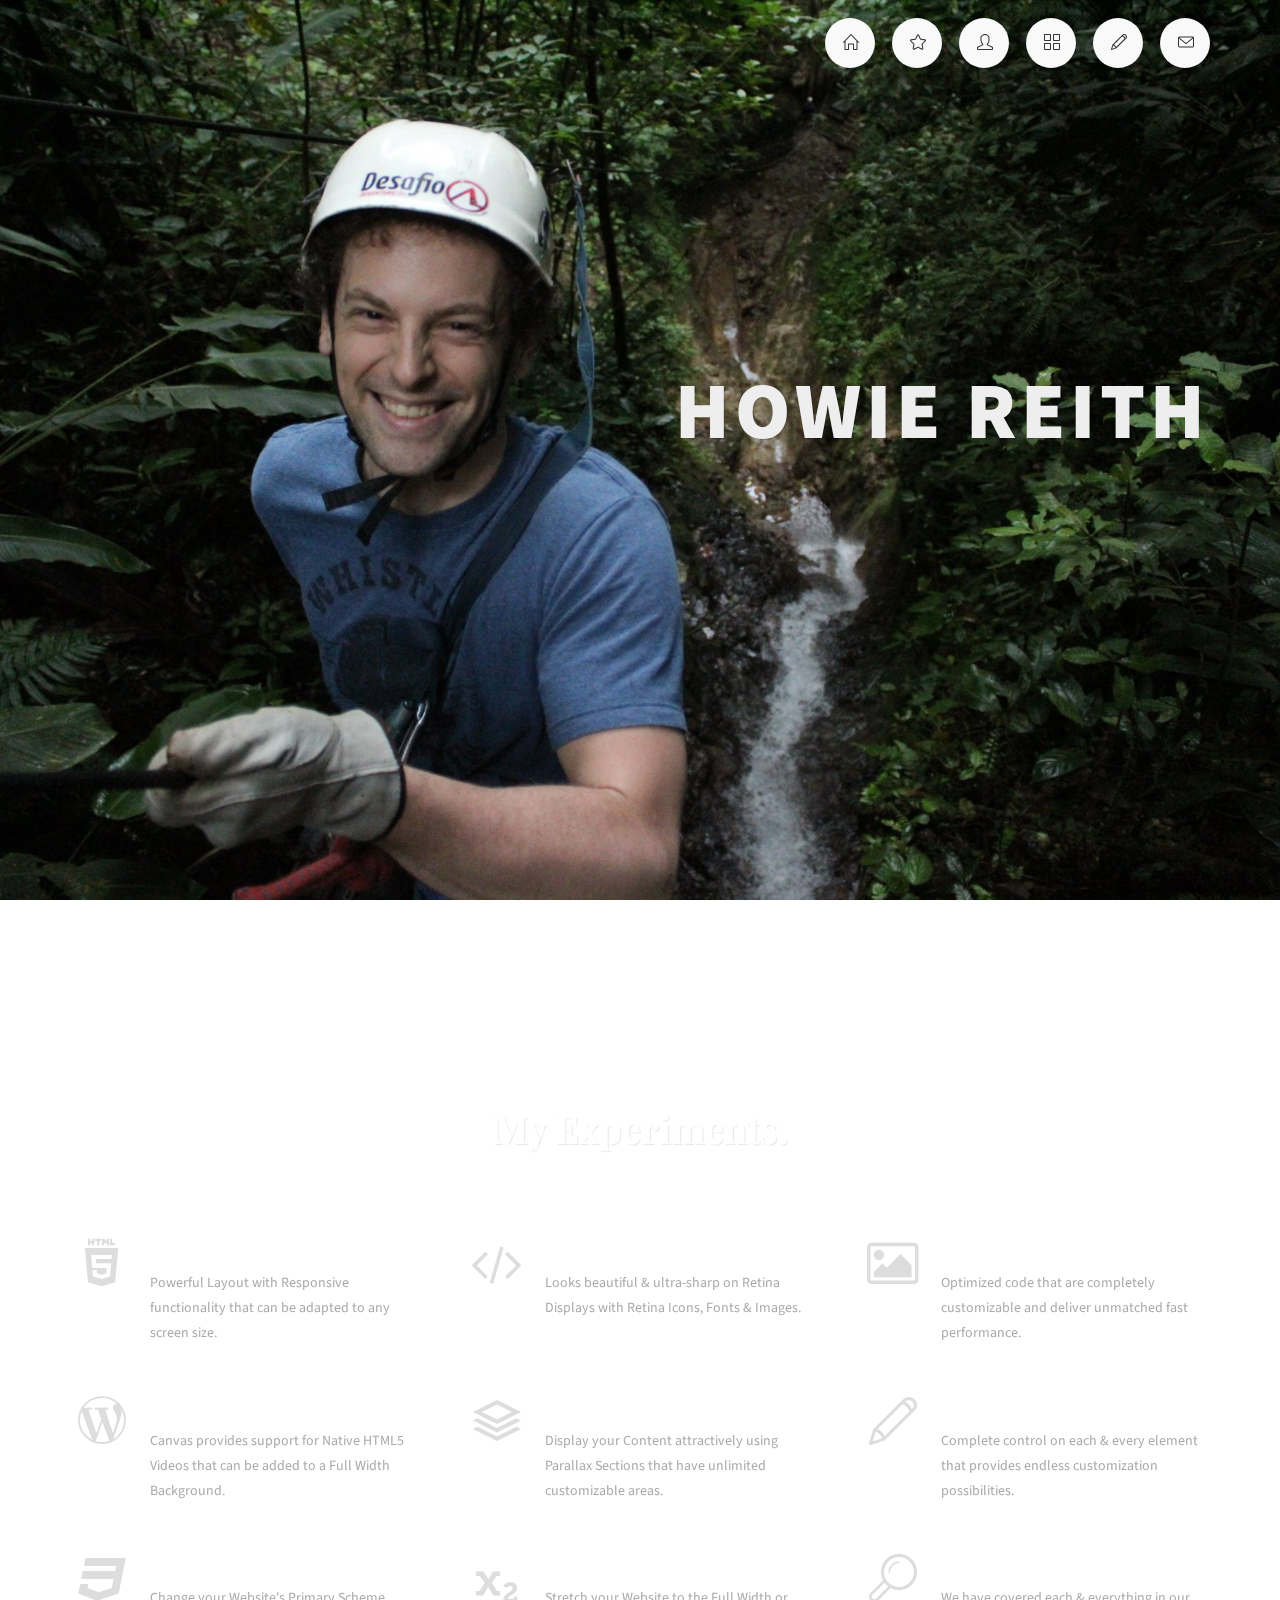
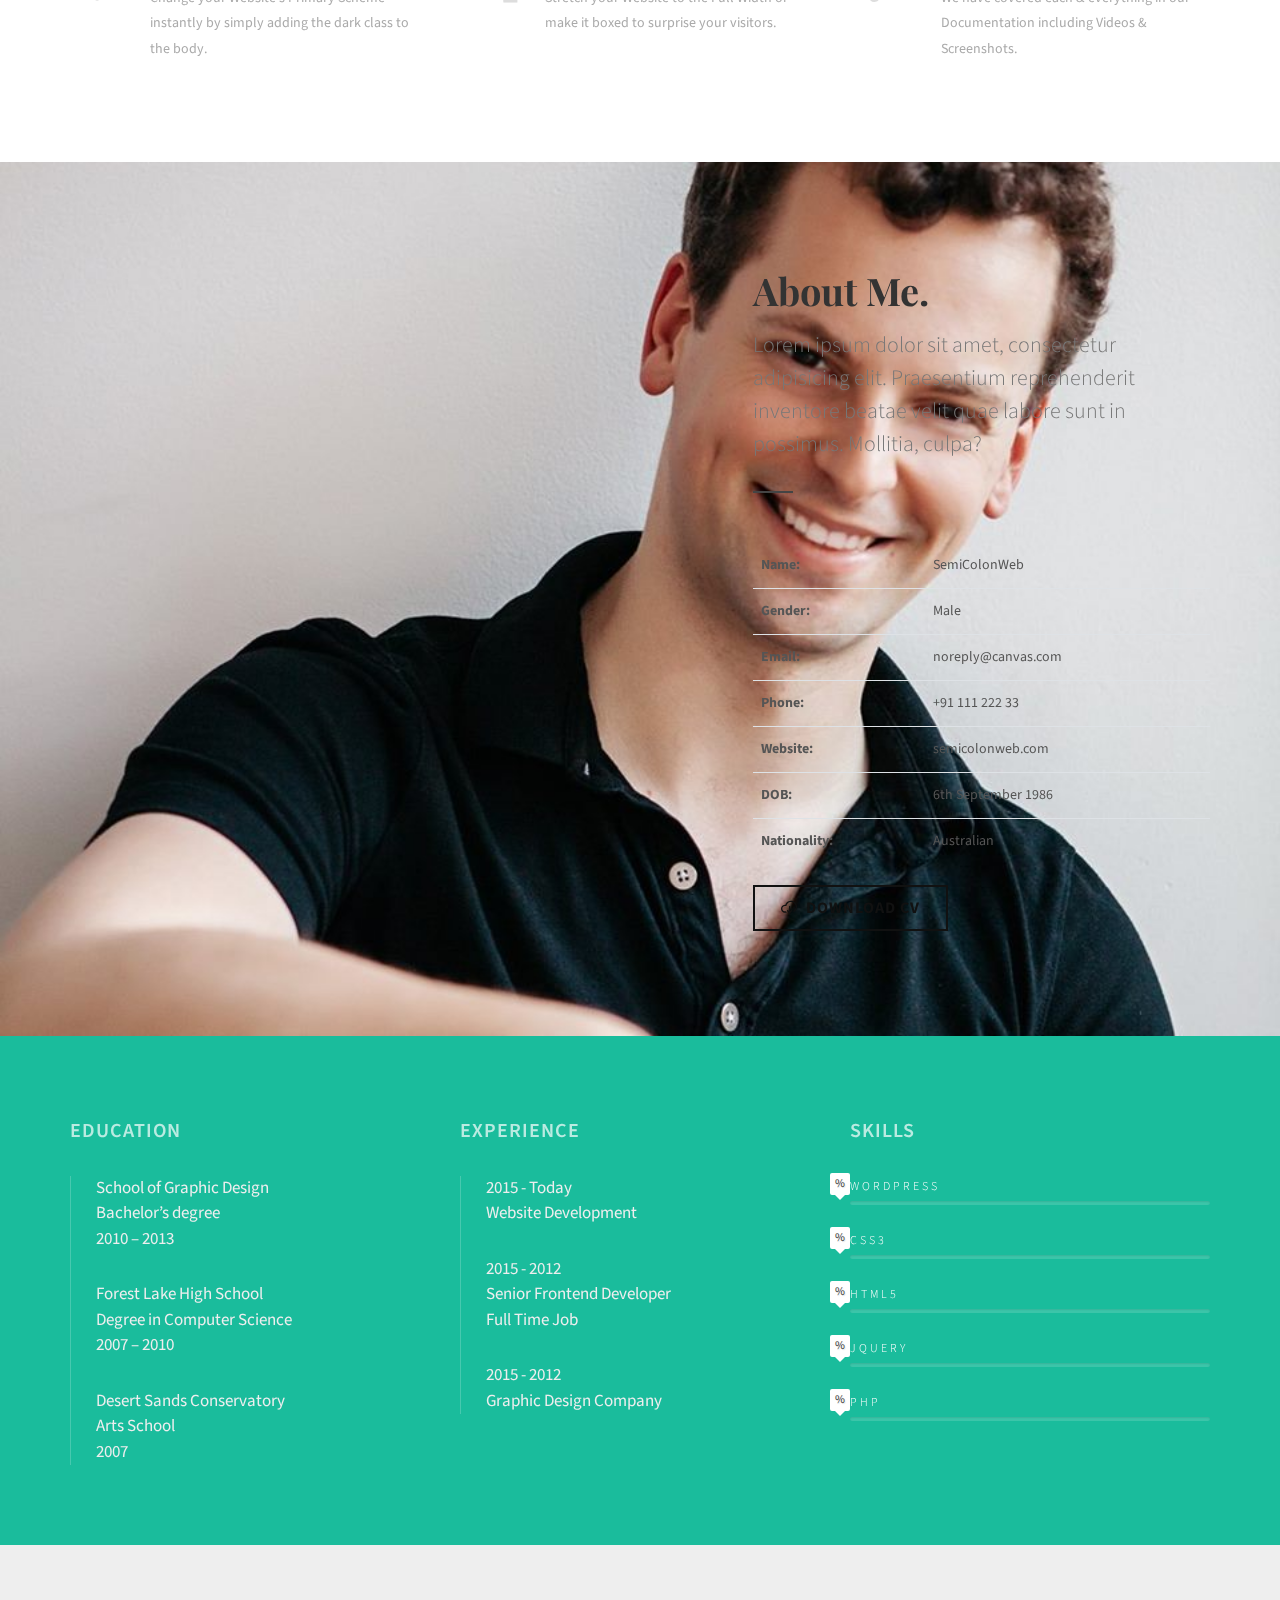
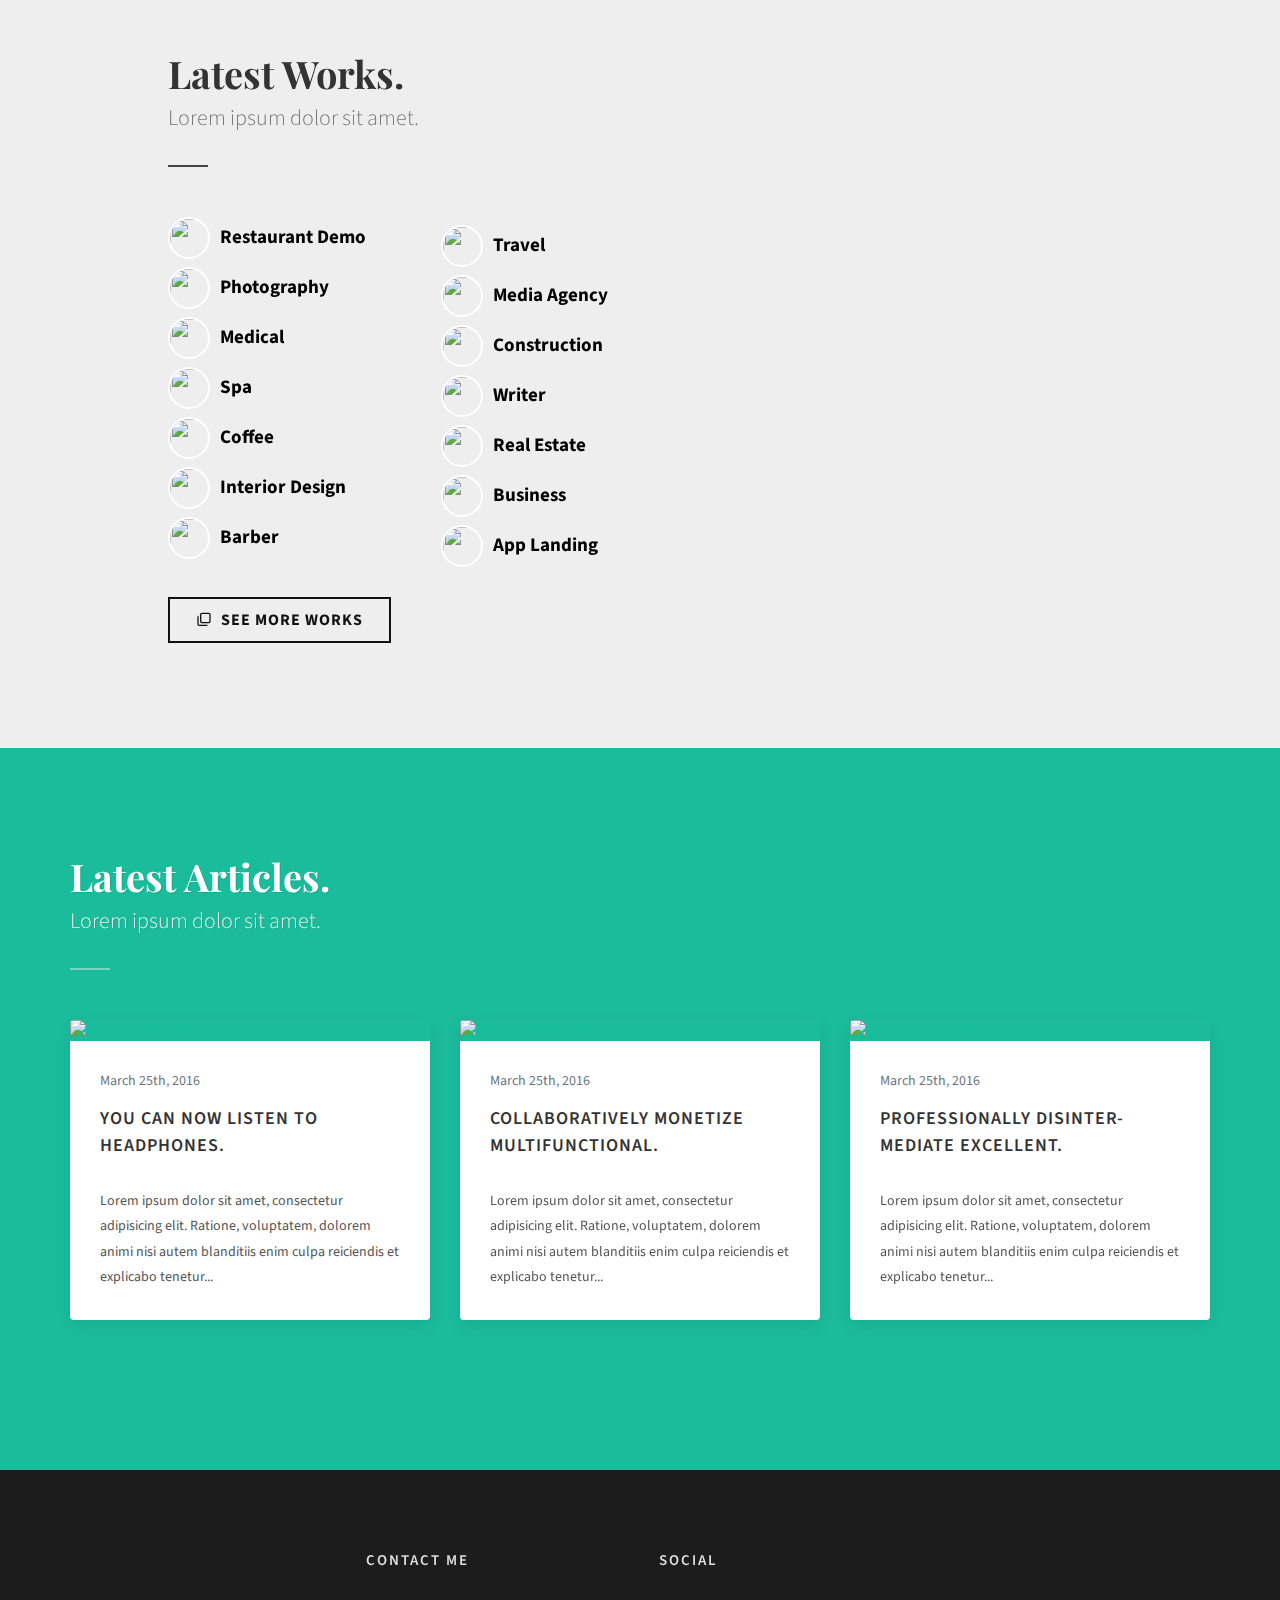
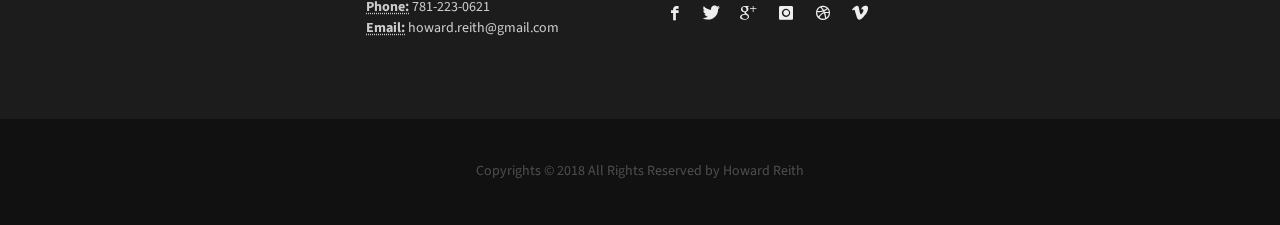
==== index.html @ bbbb5b11 "Add template and some content" ====
<!DOCTYPE html>
<html dir="ltr" lang="en-US">
<head>

	<meta http-equiv="content-type" content="text/html; charset=utf-8" />
	<meta name="author" content="SemiColonWeb" />

	<!-- Stylesheets
	============================================= -->
	<link href="http://fonts.googleapis.com/css?family=Source+Sans+Pro:300,400,400italic,600,700,900|Playfair+Display:400,700" rel="stylesheet" type="text/css" />
	<link rel="stylesheet" href="css/bootstrap.css" type="text/css" />
	<link rel="stylesheet" href="style.css" type="text/css" />
	<link rel="stylesheet" href="css/dark.css" type="text/css" />

	<!-- Resume Specific Stylesheet -->
	<link rel="stylesheet" href="resume/resume.css" type="text/css" />
	<link rel="stylesheet" href="resume/css/fonts.css" type="text/css" />
	<!-- / -->

	<link rel="stylesheet" href="css/font-icons.css" type="text/css" />
	<link rel="stylesheet" href="css/animate.css" type="text/css" />
	<link rel="stylesheet" href="css/magnific-popup.css" type="text/css" />

	<link rel="stylesheet" href="css/responsive.css" type="text/css" />
	<meta name="viewport" content="width=device-width, initial-scale=1" />

	<link rel="stylesheet" href="css/colors.php?color=7B6ED6" type="text/css" />

	<!-- Document Title
	============================================= -->
	<title>Howie Reith - Web Developer</title>

</head>

<body class="stretched sticky-responsive-menu">

	<!-- Document Wrapper
	============================================= -->
	<div id="wrapper" class="clearfix">

		<!-- Header
		============================================= -->
		<header id="header" class="transparent-header sticky-transparent static-sticky">

			<div id="header-wrap">

				<div class="container clearfix">

					<div id="primary-menu-trigger"><i class="icon-reorder"></i></div>

					<!-- Logo
					============================================= -->
					<div id="logo">
					</div><!-- #logo end -->

					<!-- Primary Navigation
					============================================= -->
					<nav id="primary-menu">

						<ul class="one-page-menu" data-easing="easeInOutExpo" data-speed="1250" data-offset="0">
							<li class="current"><a href="#" data-href="#wrapper"><i class="icon-line2-home"></i><div>Intro</div></a></li>
							<li><a href="#" data-href="#section-skills"><i class="icon-line2-star"></i><div>Skills</div></a></li>
							<li><a href="#" data-href="#section-about"><i class="icon-line2-user"></i><div>About</div></a></li>
							<li><a href="#" data-href="#section-works"><i class="icon-line2-grid"></i><div>Portfolio</div></a></li>
							<li><a href="#" data-href="#section-articles"><i class="icon-line2-pencil"></i><div>Articles</div></a></li>
							<li><a href="#" data-href="#footer"><i class="icon-line2-envelope"></i><div>Contact</div></a></li>
						</ul>

					</nav><!-- #primary-menu end -->

				</div>

			</div>

		</header><!-- #header end -->

		<section id="slider" class="slider-element full-screen force-full-screen clearfix">
			<div class="full-screen force-full-screen" style="position: fixed; width: 100%; background: #FFF url('images/howie-reith.jpg') no-repeat top center; background-size: cover; background-attachment: fixed;">

				<div class="container clearfix">
					<div class="slider-caption dark slider-caption-right">
						<h2 class="font-primary ls5" data-animate="fadeIn">Howie Reith</h2>
						<p class="text-white t300 ls1 d-none d-sm-block" data-animate="fadeIn" data-delay="400">Full Stack Web Developer<br>Boston, MA</p>
						<a class="font-primary noborder ls1 topmargin-sm inline-block more-link text-white dark d-none d-sm-inline-block" data-animate="fadeIn" data-delay="800" data-scrollto="#section-works" data-offset="0" href="#"><u>My Works</u> &rarr;</a>
					</div>
				</div>

			</div>
			<div class="full-screen force-full-screen blurred-img" style="position: fixed; width: 100%; top: 0; left: 0; background: #FFF url('images/howie-reith.jpg') no-repeat top center; background-size: cover; background-attachment: fixed;"></div>
		</section>

		<!-- Content
		============================================= -->
		<section id="content" class="nobg">

			<div class="content-wrap nobottompadding nobg">

				<div id="section-skills" class="section nomargin page-section dark nobg clearfix" style="padding-bottom: 50px">
					<div class="container clearfix">
						<div class="heading-block">
							<h2 class="font-secondary center">My Experiments.</h2>
						</div>

						<div class="col_one_third">
							<div class="feature-box fbox-plain">
								<div class="fbox-icon">
									<a href="#"><i class="icon-html5" style="color: #DDD"></i></a>
								</div>
								<h3 class="t400 ls2" style="color: #FFF">HTML5</h3>
								<p style="color:#AAA;">Powerful Layout with Responsive functionality that can be adapted to any screen size.</p>
							</div>
						</div>

						<div class="col_one_third">
							<div class="feature-box fbox-plain">
								<div class="fbox-icon">
									<a href="#"><i class="icon-code" style="color: #DDD"></i></a>
								</div>
								<h3 class="t400 ls2" style="color: #FFF">Javascripts</h3>
								<p style="color:#AAA;">Looks beautiful &amp; ultra-sharp on Retina Displays with Retina Icons, Fonts &amp; Images.</p>
							</div>
						</div>

						<div class="col_one_third col_last">
							<div class="feature-box fbox-plain">
								<div class="fbox-icon">
									<a href="#"><i class="icon-picture" style="color: #DDD"></i></a>
								</div>
								<h3 class="t400 ls2" style="color: #FFF">Photoshop</h3>
								<p style="color:#AAA;">Optimized code that are completely customizable and deliver unmatched fast performance.</p>
							</div>
						</div>

						<div class="clear"></div>

						<div class="col_one_third">
							<div class="feature-box fbox-plain">
								<div class="fbox-icon">
									<a href="#"><i class="icon-wordpress" style="color: #DDD"></i></a>
								</div>
								<h3 class="t400 ls2" style="color: #FFF">Wordpress</h3>
								<p style="color:#AAA;">Canvas provides support for Native HTML5 Videos that can be added to a Full Width Background.</p>
							</div>
						</div>

						<div class="col_one_third">
							<div class="feature-box fbox-plain">
								<div class="fbox-icon">
									<a href="#"><i class="icon-line-layers" style="color: #DDD"></i></a>
								</div>
								<h3 class="t400 ls2" style="color: #FFF">Joomla</h3>
								<p style="color:#AAA;">Display your Content attractively using Parallax Sections that have unlimited customizable areas.</p>
							</div>
						</div>

						<div class="col_one_third col_last">
							<div class="feature-box fbox-plain">
								<div class="fbox-icon">
									<a href="#"><i class="icon-line2-pencil" style="color: #DDD"></i></a>
								</div>
								<h3 class="t400 ls2" style="color: #FFF">Illustrator</h3>
								<p style="color:#AAA;">Complete control on each &amp; every element that provides endless customization possibilities.</p>
							</div>
						</div>

						<div class="clear"></div>

						<div class="col_one_third">
							<div class="feature-box fbox-plain">
								<div class="fbox-icon">
									<a href="#"><i class="icon-css3" style="color: #DDD"></i></a>
								</div>
								<h3 class="t400 ls2" style="color: #FFF">CSS3</h3>
								<p style="color:#AAA;">Change your Website's Primary Scheme instantly by simply adding the dark class to the body.</p>
							</div>
						</div>

						<div class="col_one_third">
							<div class="feature-box fbox-plain">
								<div class="fbox-icon">
									<a href="#"><i class="icon-subscript" style="color: #DDD"></i></a>
								</div>
								<h3 class="t400 ls2" style="color: #FFF">PHP</h3>
								<p style="color:#AAA;">Stretch your Website to the Full Width or make it boxed to surprise your visitors.</p>
							</div>
						</div>

						<div class="col_one_third col_last">
							<div class="feature-box fbox-plain">
								<div class="fbox-icon">
									<a href="#"><i class="icon-search2" style="color: #DDD"></i></a>
								</div>
								<h3 class="t400 ls2" style="color: #FFF">Seo</h3>
								<p style="color:#AAA;">We have covered each &amp; everything in our Documentation including Videos &amp; Screenshots.</p>
							</div>
						</div>

					</div>
				</div>

				<div id="section-about" class="section page-section nomargin clearfix" style="background: #EEE url('images/howie-reith-2.jpg') no-repeat center center; background-size: cover; padding: 100px 0">
					<div class="container clearfix">
						<div class="row clearfix">
							<div class="col-md-5 offset-md-7 clearfix">
								<div class="heading-block">
									<h2 class="font-secondary"">About Me.</h2>
									<span>Lorem ipsum dolor sit amet, consectetur adipisicing elit. Praesentium reprehenderit inventore beatae velit quae labore sunt in possimus. Mollitia, culpa?</span>
								</div>
								<table class="table">
									<tbody>
										<tr>
											<td class="notopborder"><strong>Name:</strong></td>
											<td class="notopborder">SemiColonWeb</td>
										</tr>
										<tr>
											<td><strong>Gender:</strong></td>
											<td>Male</td>
										</tr>
										<tr>
											<td><strong>Email:</strong></td>
											<td>noreply@canvas.com</td>
										</tr>
										<tr>
											<td><strong>Phone:</strong></td>
											<td>+91 111 222 33</td>
										</tr>
										<tr>
											<td><strong>Website:</strong></td>
											<td>semicolonweb.com</td>
										</tr>
										<tr>
											<td><strong>DOB:</strong></td>
											<td>6th September 1986</td>
										</tr>
										<tr>
											<td><strong>Nationality:</strong></td>
											<td>Australian</td>
										</tr>
									</tbody>
								</table>
								<a href="#" class="button button-large button-border button-black button-dark noleftmargin"><i class="icon-line-cloud-download"></i> Download CV</a>
							</div>
						</div>
					</div>
					<div class="video-wrap">
						<div class="video-overlay d-sm-block d-md-none" style="background: rgba(255,255,255,0.9);"></div>
					</div>
				</div>

				<div class="section nomargin skill-area bgcolor dark clearfix" style="padding: 80px 0;">
					<div class="container clearfix">
						<div class="row clearfix">
							<div class="col-lg-4 col-md-6">
								<h4>Education</h4>
								<div class="skill-info">
									<span>
										School of Graphic Design<br>
										Bachelor’s degree<br>
										2010 – 2013
									</span>
									<span>
										Forest Lake High School<br>
										Degree in Computer Science<br>
										2007 – 2010
									</span>
									<span>
										Desert Sands Conservatory<br>
										Arts School<br>
										2007
									</span>
								</div>
							</div>

							<div class="w-100 bottommargin d-block d-md-none"></div>

							<div class="col-lg-4 col-md-6">
								<h4>Experience</h4>
								<div class="skill-info">
									<span>
										2015 - Today<br>
										Website Development
									</span>
									<span>
										2015 - 2012<br>
										Senior Frontend Developer<br>
										Full Time Job
									</span>
									<span>
										2015 - 2012<br>
										Graphic Design Company<br>
									</span>
								</div>
							</div>

							<div class="w-100 bottommargin d-block d-lg-none clear"></div>

							<div class="col-lg-4 col-12">
								<h4>Skills</h4>
								<ul class="skills">
									<li data-percent="80">
										<span>Wordpress</span>
										<div class="progress">
											<div class="progress-percent"><div class="counter counter-inherit counter-instant"><span data-from="0" data-to="80" data-refresh-interval="30" data-speed="1100"></span>%</div></div>
										</div>
									</li>
									<li data-percent="60">
										<span>CSS3</span>
										<div class="progress">
											<div class="progress-percent"><div class="counter counter-inherit counter-instant"><span data-from="0" data-to="60" data-refresh-interval="30" data-speed="1100"></span>%</div></div>
										</div>
									</li>
									<li data-percent="90">
										<span>HTML5</span>
										<div class="progress">
											<div class="progress-percent"><div class="counter counter-inherit counter-instant"><span data-from="0" data-to="90" data-refresh-interval="30" data-speed="1100"></span>%</div></div>
										</div>
									</li>
									<li data-percent="70">
										<span>jQuery</span>
										<div class="progress">
											<div class="progress-percent"><div class="counter counter-inherit counter-instant"><span data-from="0" data-to="70" data-refresh-interval="30" data-speed="1100"></span>%</div></div>
										</div>
									</li>
									<li data-percent="52">
										<span>Php</span>
										<div class="progress">
											<div class="progress-percent"><div class="counter counter-inherit counter-instant"><span data-from="0" data-to="52" data-refresh-interval="30" data-speed="1100"></span>%</div></div>
										</div>
									</li>
								</ul>
							</div>

						</div>
					</div>
				</div>

				<div id="section-works" class="section page-section nomargin clearfix" style="background: #EEE url('demos/resume/images/sections/2.jpg') no-repeat center right; background-size: cover; padding: 100px 0">
					<div class="container clearfix">
						<div class="row clearfix">
							<div class="col-lg-5 offset-lg-1">
								<div class="heading-block">
									<h2 class="font-secondary">Latest Works.</h2>
									<span class="notopmargin">Lorem ipsum dolor sit amet.</span>
								</div>
								<div class="row clearfix">
									<div class="col-md-6">
										<ul class="niche-demos-lists nobottommargin lists-1">
											<li class="notopmargin"><a href="demo-restaurant.html"><img src="images/intro/niche/restaurant.jpg" alt="">Restaurant Demo</a></li>
											<li><a href="demo-photography.html"><img src="images/intro/niche/photography.jpg" alt="">Photography</a></li>
											<li><a href="demo-medical.html"><img src="images/intro/niche/medical.jpg" alt="">Medical</a></li>
											<li><a href="demo-spa.html"><img src="images/intro/niche/spa.jpg" alt="">Spa</a></li>
											<li><a href="demo-coffee.html"><img src="images/intro/niche/coffee.jpg" alt="">Coffee</a></li>
											<li><a href="demo-interior-design.html"><img src="images/intro/niche/interior-design.jpg" alt="">Interior Design</a></li>
											<li><a href="demo-barber.html"><img src="images/intro/niche/barber.jpg" alt="">Barber</a></li>
										</ul>
									</div>
									<div class="col-md-6">
										<ul class="niche-demos-lists nobottommargin lists-2">
											<li><a href="demo-travel.html"><img src="images/intro/niche/travel.jpg" alt="">Travel</a></li>
											<li><a href="demo-media-agency.html"><img src="images/intro/niche/media-agency.jpg" alt="">Media Agency</a></li>
											<li><a href="demo-construction.html"><img src="images/intro/niche/construction.jpg" alt="">Construction</a></li>
											<li><a href="demo-writer.html"><img src="images/intro/niche/writer.jpg" alt="">Writer</a></li>
											<li><a href="demo-real-estate.html"><img src="images/intro/niche/real-estate/1.jpg" alt="">Real Estate</a></li>
											<li><a href="demo-business.html"><img src="images/intro/niche/business.jpg" alt="">Business</a></li>
											<li><a href="demo-app-landing.html"><img src="images/intro/niche/app-landing.jpg" alt="">App Landing</a></li>
										</ul>
									</div>
								</div>
								<a href="#" class="button button-large button-border button-black button-dark topmargin-sm noleftmargin"><i class="icon-line-stack-2"></i> See More Works</a>
							</div>
						</div>
					</div>
					<div class="video-wrap">
						<div class="video-overlay d-block d-xl-none" style="background: rgba(255,255,255,0.9);"></div>
					</div>
				</div>

				<div id="section-articles" class="section page-section nomargin bgcolor clearfix" style="padding: 100px 0">
					<div class="container clearfix">

						<div class="dark">
							<div class="heading-block">
								<h2 class="font-secondary">Latest Articles.</h2>
								<span class="notopmargin">Lorem ipsum dolor sit amet.</span>
							</div>
						</div>

						<div id="posts" class="post-grid grid-3 clearfix">

							<div class="entry nobottomborder nobottompadding clearfix">
								<div class="entry-box-shadow">
									<div class="entry-image nobottommargin">
										<a href="images/blog/full/17.jpg" data-lightbox="image"><img class="image_fade" src="demos/resume/images/blog/1.jpg" alt="Standard Post with Image"></a>
									</div>
									<div class="entry-meta-wrapper">
										<div class="entry-meta nomargin clearfix">
											<a href="#" class="text-muted">March 25th, 2016</a>
										</div>
										<div class="entry-title clearfix">
											<h2><a href="#" style="">You can now listen to headphones.</a></h2>
										</div>
										<div class="entry-content clearfix">
											<p class="nobottommargin">Lorem ipsum dolor sit amet, consectetur adipisicing elit. Ratione, voluptatem, dolorem animi nisi autem blanditiis enim culpa reiciendis et explicabo tenetur...</p>
										</div>
									</div>
								</div>
							</div>

							<div class="entry nobottomborder nobottompadding clearfix">
								<div class="entry-box-shadow">
									<div class="entry-image nobottommargin">
										<a href="images/blog/full/17.jpg" data-lightbox="image"><img class="image_fade" src="demos/resume/images/blog/2.jpg" alt="Standard Post with Image"></a>
									</div>
									<div class="entry-meta-wrapper">
										<div class="entry-meta nomargin clearfix">
											<a href="#" class="text-muted">March 25th, 2016</a>
										</div>
										<div class="entry-title clearfix">
											<h2><a href="#">Collaboratively monetize multifunctional.</a></h2>
										</div>
										<div class="entry-content clearfix">
											<p class="nobottommargin">Lorem ipsum dolor sit amet, consectetur adipisicing elit. Ratione, voluptatem, dolorem animi nisi autem blanditiis enim culpa reiciendis et explicabo tenetur...</p>
										</div>
									</div>
								</div>
							</div>

							<div class="entry nobottomborder nobottompadding clearfix">
								<div class="entry-box-shadow">
									<div class="entry-image nobottommargin">
										<a href="images/blog/full/17.jpg" data-lightbox="image"><img class="image_fade" src="demos/resume/images/blog/3.jpg" alt="Standard Post with Image"></a>
									</div>
									<div class="entry-meta-wrapper">
										<div class="entry-meta nomargin clearfix">
											<a href="#" class="text-muted">March 25th, 2016</a>
										</div>
										<div class="entry-title clearfix">
											<h2><a href="#">Professionally disinter-mediate excellent.</a></h2>
										</div>
										<div class="entry-content clearfix">
											<p class="nobottommargin">Lorem ipsum dolor sit amet, consectetur adipisicing elit. Ratione, voluptatem, dolorem animi nisi autem blanditiis enim culpa reiciendis et explicabo tenetur...</p>
										</div>
									</div>
								</div>
							</div>
						</div>
					</div>
				</div>

			</div>

		</section><!-- #content end -->

		<!-- Footer
		============================================= -->
		<footer id="footer" class="page-section dark noborder nopadding clearfix" style="background-color: #1C1C1C;">

			<div class="container clearfix">

				<!-- Footer Widgets
				============================================= -->
				<div class="footer-widgets-wrap clearfix" style="padding: 80px 0">
					<div class="col_three_fourth col_last">
						<div class="col_one_third">
							<div class="widget widget_links clearfix">
								<h4>Contact Me</h4>
								<div class="footer-content">
									<abbr title="Phone Number"><strong>Phone:</strong></abbr> 781-223-0621<br>
									<abbr title="Email Address"><strong>Email:</strong></abbr> howard.reith@gmail.com
								</div>
							</div>
						</div>
						<div class="col_one_third">
							<div class="widget widget_links clearfix">
								<h4>Social</h4>
								<a href="#" class="social-icon nobg si-small si-light si-facebook">
									<i class="icon-facebook"></i>
									<i class="icon-facebook"></i>
								</a>
								<a href="#" class="social-icon nobg si-small si-light si-twitter">
									<i class="icon-twitter"></i>
									<i class="icon-twitter"></i>
								</a>
								<a href="#" class="social-icon nobg si-small si-light si-gplus">
									<i class="icon-gplus"></i>
									<i class="icon-gplus"></i>
								</a>
								<a href="#" class="social-icon nobg si-small si-light si-instagram">
									<i class="icon-instagram"></i>
									<i class="icon-instagram"></i>
								</a>
								<a href="#" class="social-icon nobg si-small si-light si-dribbble">
									<i class="icon-dribbble"></i>
									<i class="icon-dribbble"></i>
								</a>

								<a href="#" class="social-icon nobg si-small si-light si-vimeo">
									<i class="icon-vimeo"></i>
									<i class="icon-vimeo"></i>
								</a>
							</div>
						</div>
					</div>
				</div>

			</div>

			<!-- Copyrights
			============================================= -->
			<div id="copyrights" style="background-color: #111;">

				<div class="container clearfix">

					<div class="col_full center nobottommargin">
						Copyrights &copy; 2018 All Rights Reserved by Howard Reith<br>
					</div>

				</div>

			</div><!-- #copyrights end -->

		</footer><!-- #footer end -->

	</div><!-- #wrapper end -->

	<!-- Go To Top
	============================================= -->
	<div id="gotoTop" class="icon-angle-up"></div>

	<!-- External JavaScripts
	============================================= -->
	<script src="js/jquery.js"></script>
	<script src="js/plugins.js"></script>

	<!-- Footer Scripts
	============================================= -->
	<script src="js/functions.js"></script>

	<script>
		jQuery(window).scroll(function() {
			var pixs = jQuery(window).scrollTop(),
				opacity = pixs / 650,
				element = jQuery( '.blurred-img' ),
				elementHeight = element.outerHeight(),
				elementNextHeight = jQuery('.content-wrap').find('.page-section').first().outerHeight();
			if( ( elementHeight + elementNextHeight + 50 ) > pixs ) {
				element.addClass('blurred-image-visible');
				element.css({ 'opacity': opacity });
			} else {
				element.removeClass('blurred-image-visible');
			}
		});
	</script>

</body>
</html>
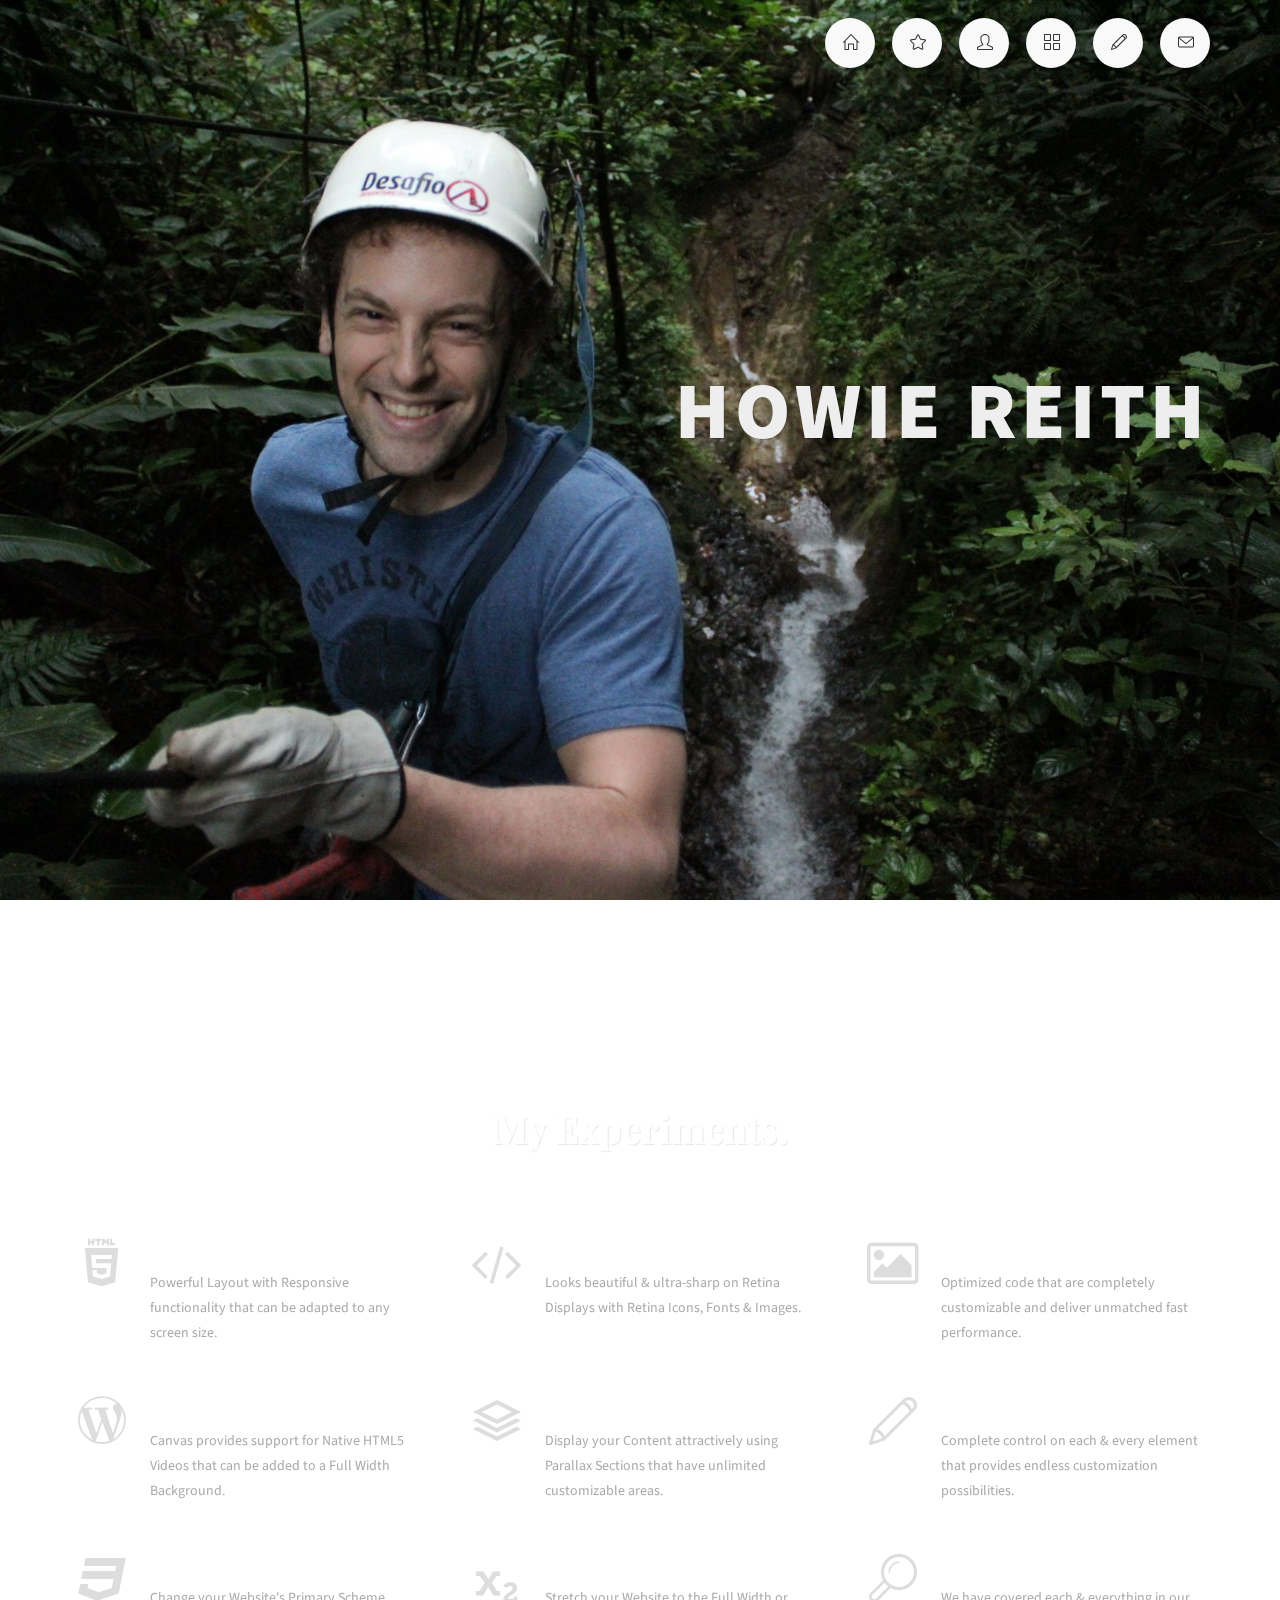
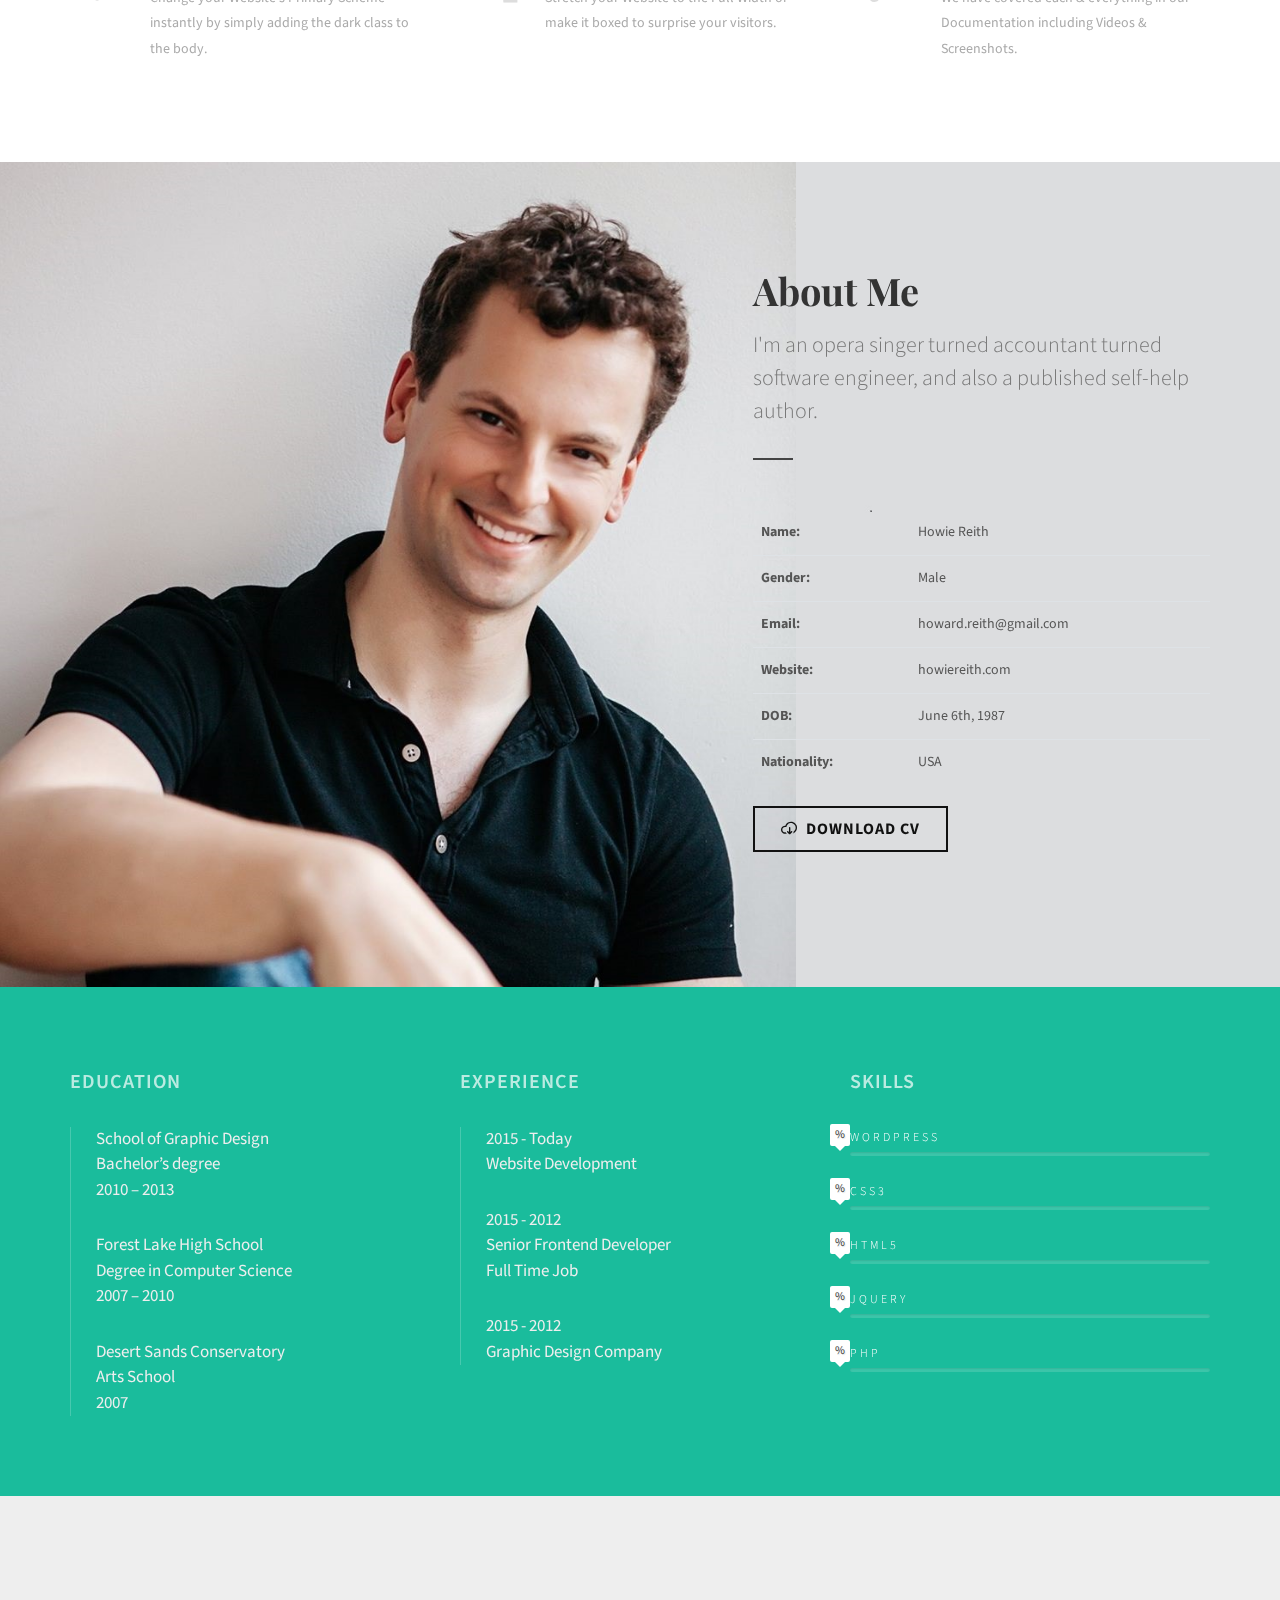
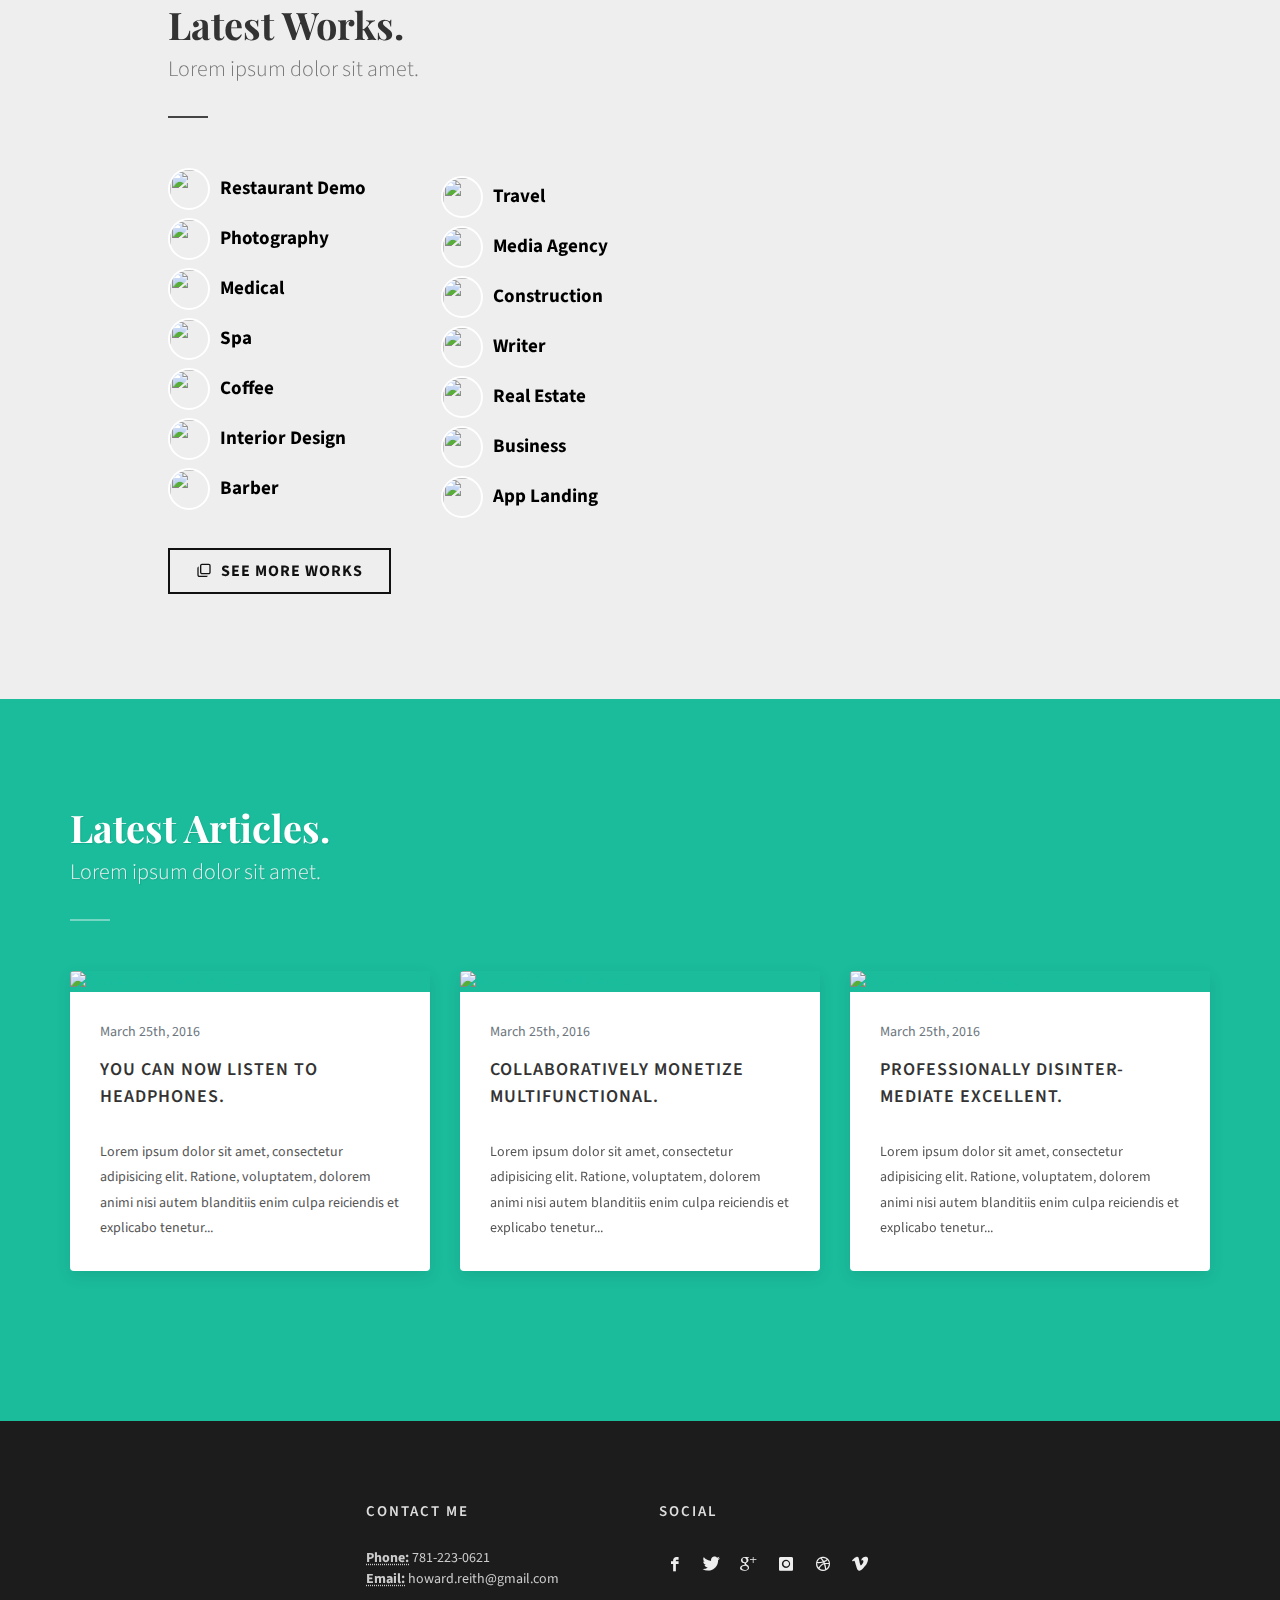
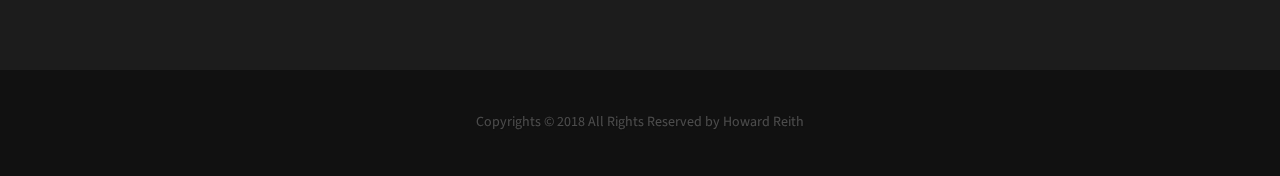
==== commit e26663d2: "Add resume and fix 2nd photo" ====
--- a/index.html
+++ b/index.html
@@ -203,14 +203,14 @@
 						<div class="row clearfix">
 							<div class="col-md-5 offset-md-7 clearfix">
 								<div class="heading-block">
-									<h2 class="font-secondary"">About Me.</h2>
-									<span>Lorem ipsum dolor sit amet, consectetur adipisicing elit. Praesentium reprehenderit inventore beatae velit quae labore sunt in possimus. Mollitia, culpa?</span>
+									<h2 class="font-secondary"">About Me</h2>
+									<span>I'm an opera singer turned accountant turned software engineer, and also a published self-help author.</span>
 								</div>
 								<table class="table">
 									<tbody>
 										<tr>
 											<td class="notopborder"><strong>Name:</strong></td>
-											<td class="notopborder">SemiColonWeb</td>
+											<td class="notopborder">Howie Reith</td>
 										</tr>
 										<tr>
 											<td><strong>Gender:</strong></td>
@@ -218,27 +218,29 @@
 										</tr>
 										<tr>
 											<td><strong>Email:</strong></td>
-											<td>noreply@canvas.com</td>
-										</tr>
-										<tr>
-											<td><strong>Phone:</strong></td>
-											<td>+91 111 222 33</td>
+											<td>howard.reith@gmail.com</td>
 										</tr>
 										<tr>
 											<td><strong>Website:</strong></td>
-											<td>semicolonweb.com</td>
+											<td>howiereith.com</td>
 										</tr>
 										<tr>
 											<td><strong>DOB:</strong></td>
-											<td>6th September 1986</td>
+											<td>June 6th, 1987</td>
 										</tr>
 										<tr>
 											<td><strong>Nationality:</strong></td>
-											<td>Australian</td>
+											<td>USA</td>
 										</tr>
 									</tbody>
 								</table>
-								<a href="#" class="button button-large button-border button-black button-dark noleftmargin"><i class="icon-line-cloud-download"></i> Download CV</a>
+								<form method='get' action='Howard Reith Web Developer.pdf' target="_blank">
+              		<div class="form-row">
+                		<div class="col-12 col-md-12">
+                  		<button type="submit" class="button button-large button-border button-black button-dark noleftmargin"><i class="icon-line-cloud-download"></i> Download CV</button>
+                		</div>
+              		</div>
+            		</form>
 							</div>
 						</div>
 					</div>
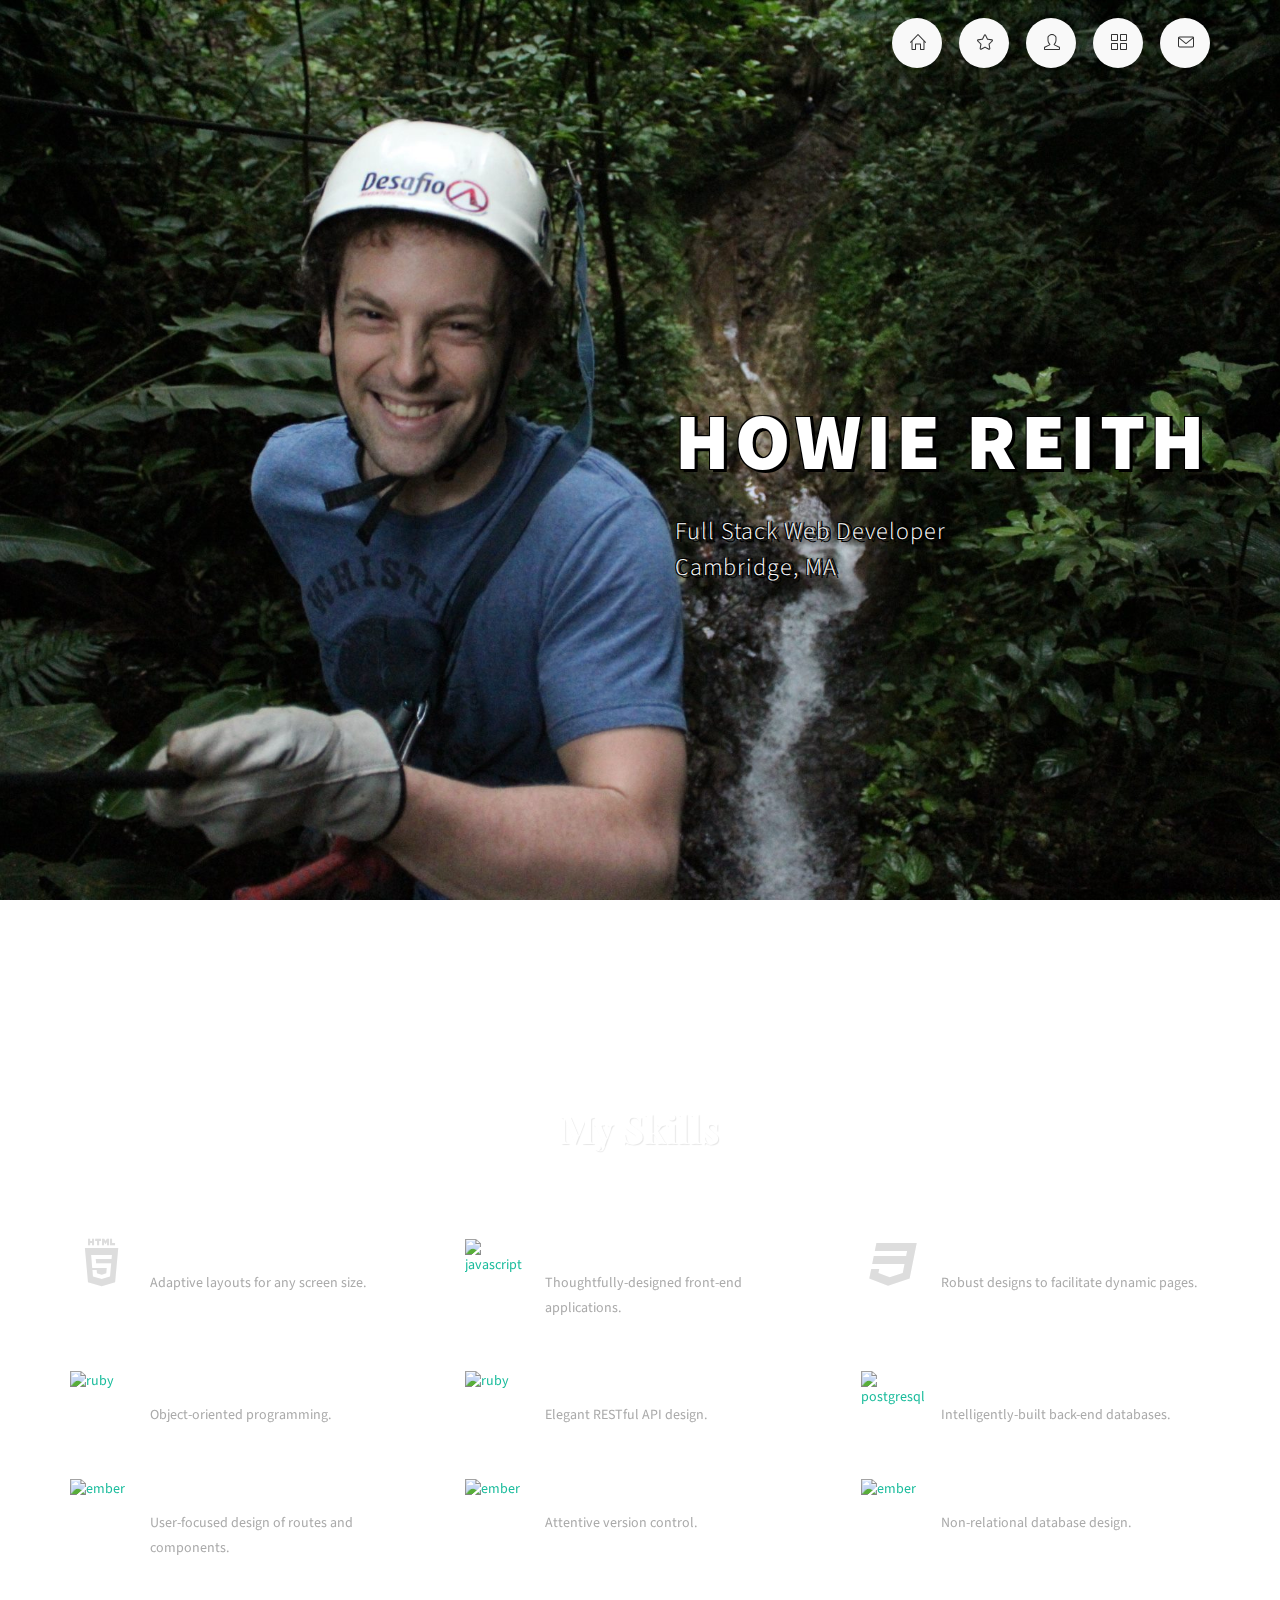
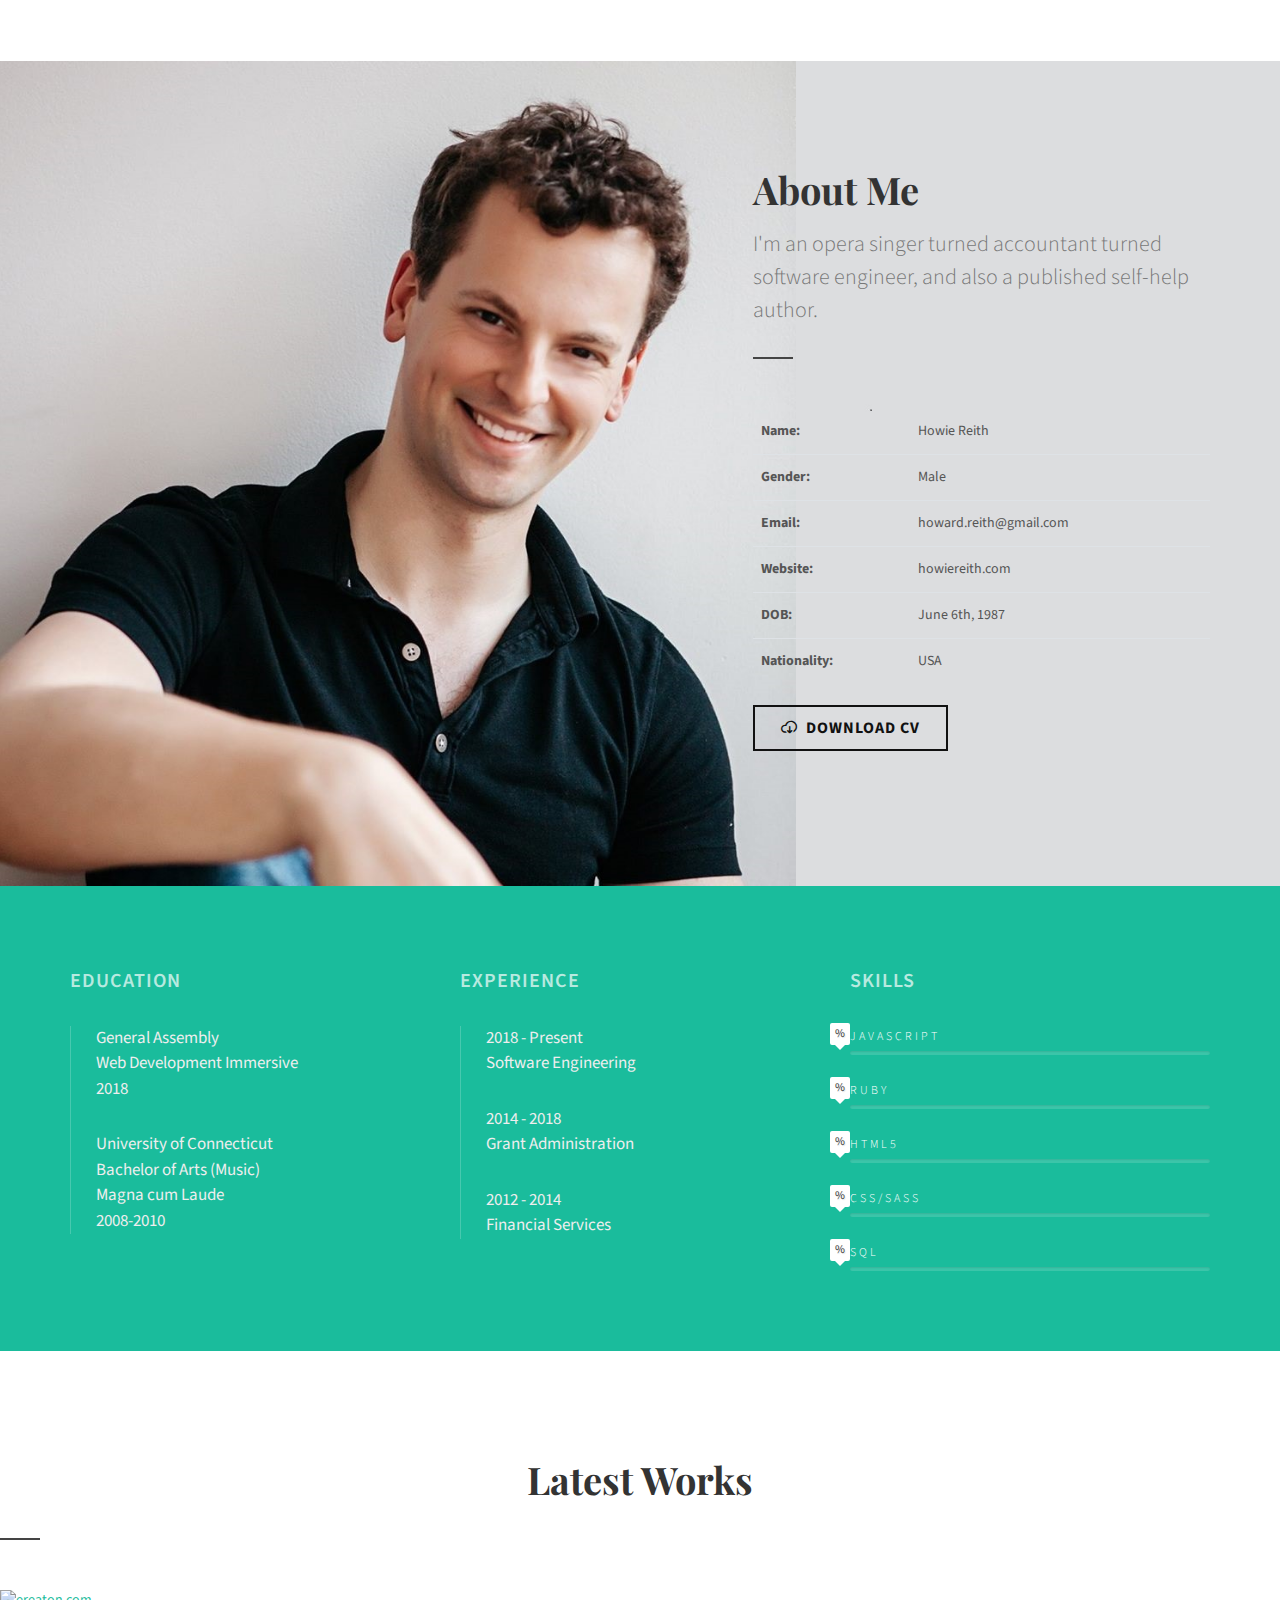
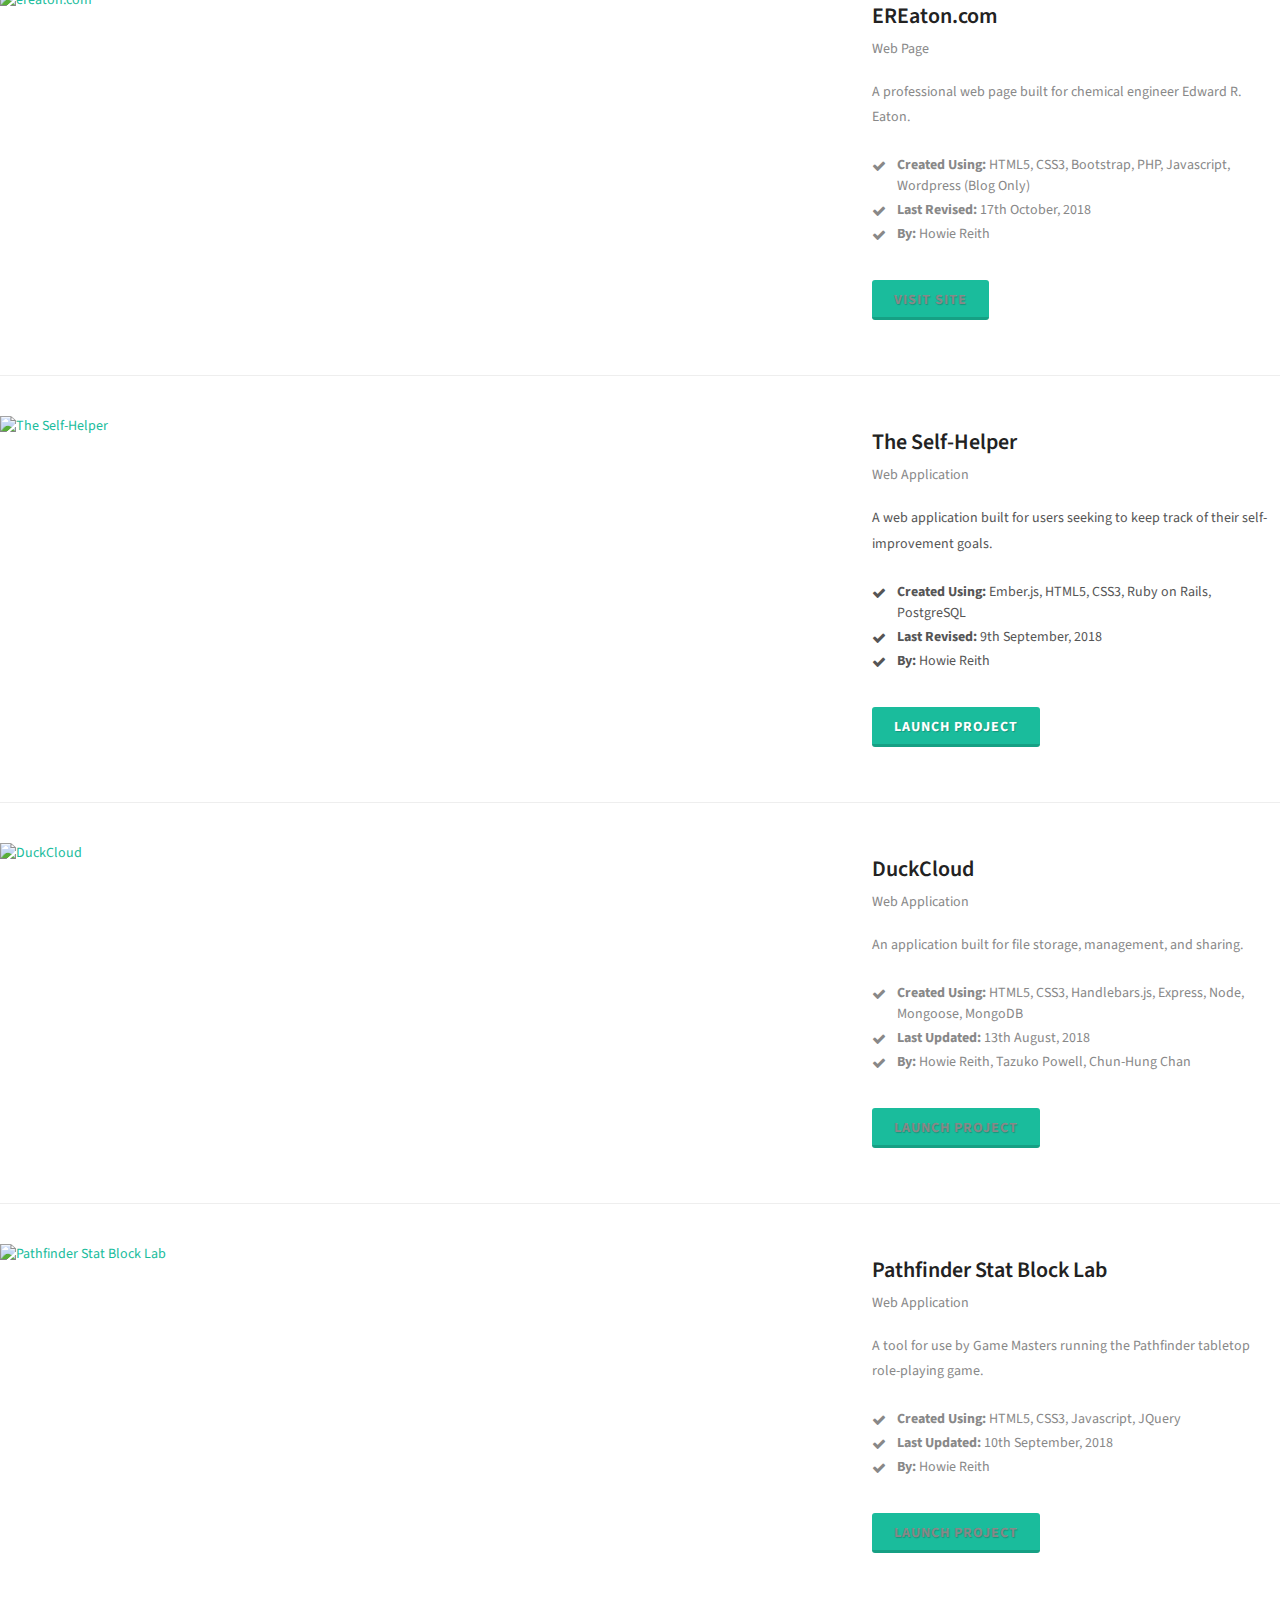
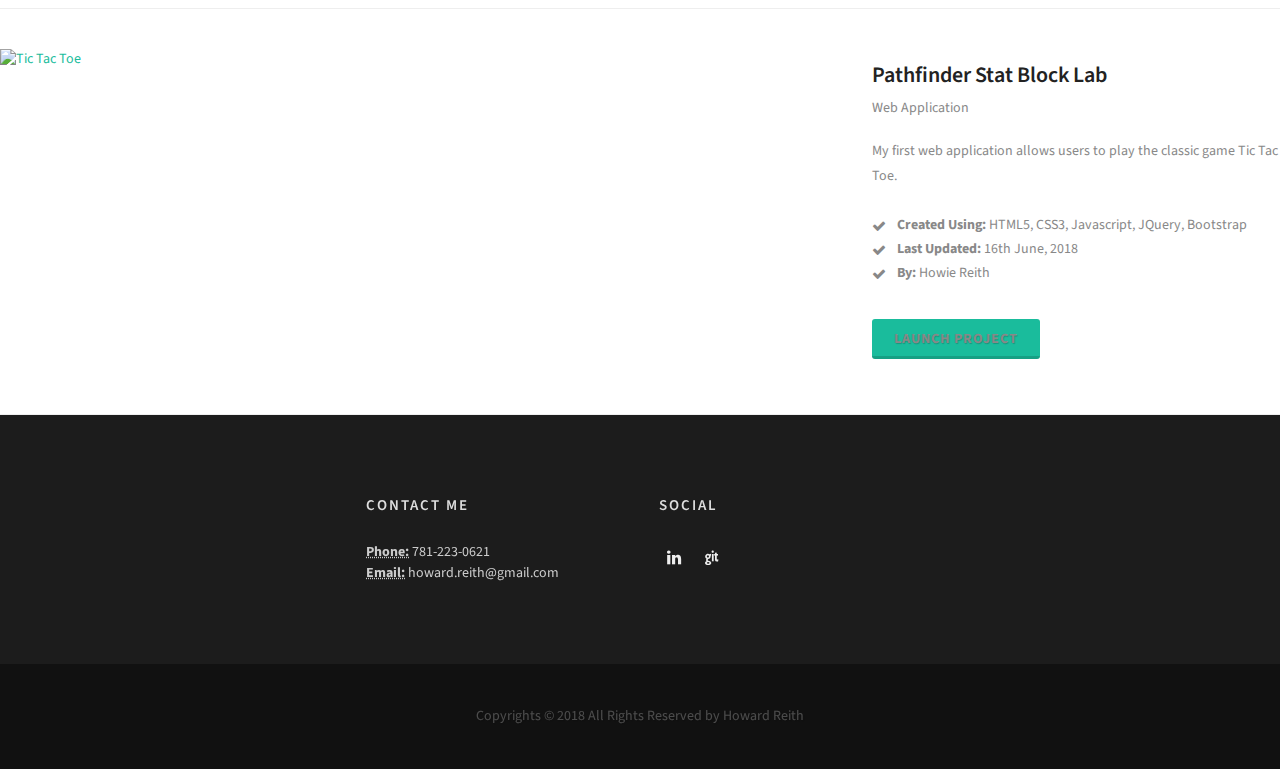
==== commit e6c2b61f: "Add heading to works section" ====
--- a/index.html
+++ b/index.html
@@ -20,6 +20,7 @@
 	<link rel="stylesheet" href="css/font-icons.css" type="text/css" />
 	<link rel="stylesheet" href="css/animate.css" type="text/css" />
 	<link rel="stylesheet" href="css/magnific-popup.css" type="text/css" />
+	<link rel="stylesheet" href="css/custom.css" type="text/css" />
 
 	<link rel="stylesheet" href="css/responsive.css" type="text/css" />
 	<meta name="viewport" content="width=device-width, initial-scale=1" />
@@ -62,7 +63,6 @@
 							<li><a href="#" data-href="#section-skills"><i class="icon-line2-star"></i><div>Skills</div></a></li>
 							<li><a href="#" data-href="#section-about"><i class="icon-line2-user"></i><div>About</div></a></li>
 							<li><a href="#" data-href="#section-works"><i class="icon-line2-grid"></i><div>Portfolio</div></a></li>
-							<li><a href="#" data-href="#section-articles"><i class="icon-line2-pencil"></i><div>Articles</div></a></li>
 							<li><a href="#" data-href="#footer"><i class="icon-line2-envelope"></i><div>Contact</div></a></li>
 						</ul>
 
@@ -79,9 +79,9 @@
 
 				<div class="container clearfix">
 					<div class="slider-caption dark slider-caption-right">
-						<h2 class="font-primary ls5" data-animate="fadeIn">Howie Reith</h2>
-						<p class="text-white t300 ls1 d-none d-sm-block" data-animate="fadeIn" data-delay="400">Full Stack Web Developer<br>Boston, MA</p>
-						<a class="font-primary noborder ls1 topmargin-sm inline-block more-link text-white dark d-none d-sm-inline-block" data-animate="fadeIn" data-delay="800" data-scrollto="#section-works" data-offset="0" href="#"><u>My Works</u> &rarr;</a>
+						<h2 class="font-primary ls5" data-animate="fadeIn" style="color: white; text-shadow: -1px -1px 0 #000, 3px -1px 0 #000, -1px 1px 0 #000, 3px 3px 0 #000;">Howie Reith</h2>
+						<p class="text-white t300 ls1 d-none d-sm-block" data-animate="fadeIn" data-delay="400" style="color: white; text-shadow: -1px -1px 0 #000, 3px -1px 0 #000, -1px 1px 0 #000, 3px 3px 0 #000;">Full Stack Web Developer<br>Cambridge, MA</p>
+						<!-- <a class="font-primary noborder ls1 topmargin-sm inline-block more-link text-white dark d-none d-sm-inline-block" data-animate="fadeIn" data-delay="800" data-scrollto="#section-works" data-offset="0" href="#section-works"><u>My Works</u> &rarr;</a> -->
 					</div>
 				</div>
 
@@ -98,7 +98,7 @@
 				<div id="section-skills" class="section nomargin page-section dark nobg clearfix" style="padding-bottom: 50px">
 					<div class="container clearfix">
 						<div class="heading-block">
-							<h2 class="font-secondary center">My Experiments.</h2>
+							<h2 class="font-secondary center">My Skills</h2>
 						</div>
 
 						<div class="col_one_third">
@@ -107,27 +107,27 @@
 									<a href="#"><i class="icon-html5" style="color: #DDD"></i></a>
 								</div>
 								<h3 class="t400 ls2" style="color: #FFF">HTML5</h3>
-								<p style="color:#AAA;">Powerful Layout with Responsive functionality that can be adapted to any screen size.</p>
-							</div>
-						</div>
-
-						<div class="col_one_third">
-							<div class="feature-box fbox-plain">
-								<div class="fbox-icon">
-									<a href="#"><i class="icon-code" style="color: #DDD"></i></a>
-								</div>
-								<h3 class="t400 ls2" style="color: #FFF">Javascripts</h3>
-								<p style="color:#AAA;">Looks beautiful &amp; ultra-sharp on Retina Displays with Retina Icons, Fonts &amp; Images.</p>
+								<p style="color:#AAA;">Adaptive layouts for any screen size.</p>
+							</div>
+						</div>
+
+						<div class="col_one_third">
+							<div class="feature-box fbox-plain">
+								<div class="fbox-icon">
+									<a href="#"><img src='css/fonts/javascript.svg' alt='javascript' class='invert'></a>
+								</div>
+								<h3 class="t400 ls2" style="color: #FFF">Javascript</h3>
+								<p style="color:#AAA;">Thoughtfully-designed front-end applications.</p>
 							</div>
 						</div>
 
 						<div class="col_one_third col_last">
 							<div class="feature-box fbox-plain">
 								<div class="fbox-icon">
-									<a href="#"><i class="icon-picture" style="color: #DDD"></i></a>
-								</div>
-								<h3 class="t400 ls2" style="color: #FFF">Photoshop</h3>
-								<p style="color:#AAA;">Optimized code that are completely customizable and deliver unmatched fast performance.</p>
+									<a href="#"><i class="icon-css3" style="color: #DDD"></i></a>
+								</div>
+								<h3 class="t400 ls2" style="color: #FFF">CSS3</h3>
+								<p style="color:#AAA;">Robust designs to facilitate dynamic pages.</p>
 							</div>
 						</div>
 
@@ -136,30 +136,30 @@
 						<div class="col_one_third">
 							<div class="feature-box fbox-plain">
 								<div class="fbox-icon">
-									<a href="#"><i class="icon-wordpress" style="color: #DDD"></i></a>
-								</div>
-								<h3 class="t400 ls2" style="color: #FFF">Wordpress</h3>
-								<p style="color:#AAA;">Canvas provides support for Native HTML5 Videos that can be added to a Full Width Background.</p>
-							</div>
-						</div>
-
-						<div class="col_one_third">
-							<div class="feature-box fbox-plain">
-								<div class="fbox-icon">
-									<a href="#"><i class="icon-line-layers" style="color: #DDD"></i></a>
-								</div>
-								<h3 class="t400 ls2" style="color: #FFF">Joomla</h3>
-								<p style="color:#AAA;">Display your Content attractively using Parallax Sections that have unlimited customizable areas.</p>
+									<a href="#"><img src='css/fonts/ruby.svg' alt='ruby' class='invert'></a>
+								</div>
+								<h3 class="t400 ls2" style="color: #FFF">Ruby</h3>
+								<p style="color:#AAA;">Object-oriented programming.</p>
+							</div>
+						</div>
+
+						<div class="col_one_third">
+							<div class="feature-box fbox-plain">
+								<div class="fbox-icon">
+									<a href="#"><img src='css/fonts/rails.svg' alt='ruby' class='invert'></a>
+								</div>
+								<h3 class="t400 ls2" style="color: #FFF">Rails</h3>
+								<p style="color:#AAA;">Elegant RESTful API design.</p>
 							</div>
 						</div>
 
 						<div class="col_one_third col_last">
 							<div class="feature-box fbox-plain">
 								<div class="fbox-icon">
-									<a href="#"><i class="icon-line2-pencil" style="color: #DDD"></i></a>
-								</div>
-								<h3 class="t400 ls2" style="color: #FFF">Illustrator</h3>
-								<p style="color:#AAA;">Complete control on each &amp; every element that provides endless customization possibilities.</p>
+									<a href="#"><img src='css/fonts/postgresql.svg' alt='postgresql' class='invert'></a>
+								</div>
+								<h3 class="t400 ls2" style="color: #FFF">PostgreSQL</h3>
+								<p style="color:#AAA;">Intelligently-built back-end databases.</p>
 							</div>
 						</div>
 
@@ -168,30 +168,30 @@
 						<div class="col_one_third">
 							<div class="feature-box fbox-plain">
 								<div class="fbox-icon">
-									<a href="#"><i class="icon-css3" style="color: #DDD"></i></a>
-								</div>
-								<h3 class="t400 ls2" style="color: #FFF">CSS3</h3>
-								<p style="color:#AAA;">Change your Website's Primary Scheme instantly by simply adding the dark class to the body.</p>
-							</div>
-						</div>
-
-						<div class="col_one_third">
-							<div class="feature-box fbox-plain">
-								<div class="fbox-icon">
-									<a href="#"><i class="icon-subscript" style="color: #DDD"></i></a>
-								</div>
-								<h3 class="t400 ls2" style="color: #FFF">PHP</h3>
-								<p style="color:#AAA;">Stretch your Website to the Full Width or make it boxed to surprise your visitors.</p>
+									<a href="#"><img src='css/fonts/ember.svg' alt='ember'></a>
+								</div>
+								<h3 class="t400 ls2" style="color: #FFF">Ember.js</h3>
+								<p style="color:#AAA;">User-focused design of routes and components.</p>
+							</div>
+						</div>
+
+						<div class="col_one_third">
+							<div class="feature-box fbox-plain">
+								<div class="fbox-icon">
+									<a href="#"><img src='css/fonts/github.png' alt='ember' class='invert'></a>
+								</div>
+								<h3 class="t400 ls2" style="color: #FFF">Github</h3>
+								<p style="color:#AAA;">Attentive version control.</p>
 							</div>
 						</div>
 
 						<div class="col_one_third col_last">
 							<div class="feature-box fbox-plain">
 								<div class="fbox-icon">
-									<a href="#"><i class="icon-search2" style="color: #DDD"></i></a>
-								</div>
-								<h3 class="t400 ls2" style="color: #FFF">Seo</h3>
-								<p style="color:#AAA;">We have covered each &amp; everything in our Documentation including Videos &amp; Screenshots.</p>
+									<a href="#"><img src='css/fonts/mongodb.png' alt='ember' class='invert'></a>
+								</div>
+								<h3 class="t400 ls2" style="color: #FFF">MongoDB</h3>
+								<p style="color:#AAA;">Non-relational database design.</p>
 							</div>
 						</div>
 
@@ -256,19 +256,15 @@
 								<h4>Education</h4>
 								<div class="skill-info">
 									<span>
-										School of Graphic Design<br>
-										Bachelor’s degree<br>
-										2010 – 2013
+										General Assembly<br>
+										Web Development Immersive<br>
+										2018
 									</span>
 									<span>
-										Forest Lake High School<br>
-										Degree in Computer Science<br>
-										2007 – 2010
-									</span>
-									<span>
-										Desert Sands Conservatory<br>
-										Arts School<br>
-										2007
+										University of Connecticut<br>
+										Bachelor of Arts (Music)<br>
+										Magna cum Laude<br>
+										2008-2010
 									</span>
 								</div>
 							</div>
@@ -279,17 +275,16 @@
 								<h4>Experience</h4>
 								<div class="skill-info">
 									<span>
-										2015 - Today<br>
-										Website Development
+										2018 - Present<br>
+										Software Engineering
 									</span>
 									<span>
-										2015 - 2012<br>
-										Senior Frontend Developer<br>
-										Full Time Job
+										2014 - 2018<br>
+										Grant Administration<br>
 									</span>
 									<span>
-										2015 - 2012<br>
-										Graphic Design Company<br>
+										2012 - 2014<br>
+										Financial Services<br>
 									</span>
 								</div>
 							</div>
@@ -299,34 +294,34 @@
 							<div class="col-lg-4 col-12">
 								<h4>Skills</h4>
 								<ul class="skills">
+									<li data-percent="70">
+										<span>Javascript</span>
+										<div class="progress">
+											<div class="progress-percent"><div class="counter counter-inherit counter-instant"><span data-from="0" data-to="70" data-refresh-interval="30" data-speed="1100"></span>%</div></div>
+										</div>
+									</li>
+									<li data-percent="60">
+										<span>Ruby</span>
+										<div class="progress">
+											<div class="progress-percent"><div class="counter counter-inherit counter-instant"><span data-from="0" data-to="60" data-refresh-interval="30" data-speed="1100"></span>%</div></div>
+										</div>
+									</li>
 									<li data-percent="80">
-										<span>Wordpress</span>
+										<span>HTML5</span>
 										<div class="progress">
 											<div class="progress-percent"><div class="counter counter-inherit counter-instant"><span data-from="0" data-to="80" data-refresh-interval="30" data-speed="1100"></span>%</div></div>
 										</div>
 									</li>
-									<li data-percent="60">
-										<span>CSS3</span>
+									<li data-percent="75">
+										<span>CSS/SASS</span>
 										<div class="progress">
-											<div class="progress-percent"><div class="counter counter-inherit counter-instant"><span data-from="0" data-to="60" data-refresh-interval="30" data-speed="1100"></span>%</div></div>
+											<div class="progress-percent"><div class="counter counter-inherit counter-instant"><span data-from="0" data-to="75" data-refresh-interval="30" data-speed="1100"></span>%</div></div>
 										</div>
 									</li>
-									<li data-percent="90">
-										<span>HTML5</span>
+									<li data-percent="50">
+										<span>SQL</span>
 										<div class="progress">
-											<div class="progress-percent"><div class="counter counter-inherit counter-instant"><span data-from="0" data-to="90" data-refresh-interval="30" data-speed="1100"></span>%</div></div>
-										</div>
-									</li>
-									<li data-percent="70">
-										<span>jQuery</span>
-										<div class="progress">
-											<div class="progress-percent"><div class="counter counter-inherit counter-instant"><span data-from="0" data-to="70" data-refresh-interval="30" data-speed="1100"></span>%</div></div>
-										</div>
-									</li>
-									<li data-percent="52">
-										<span>Php</span>
-										<div class="progress">
-											<div class="progress-percent"><div class="counter counter-inherit counter-instant"><span data-from="0" data-to="52" data-refresh-interval="30" data-speed="1100"></span>%</div></div>
+											<div class="progress-percent"><div class="counter counter-inherit counter-instant"><span data-from="0" data-to="50" data-refresh-interval="30" data-speed="1100"></span>%</div></div>
 										</div>
 									</li>
 								</ul>
@@ -336,118 +331,128 @@
 					</div>
 				</div>
 
-				<div id="section-works" class="section page-section nomargin clearfix" style="background: #EEE url('demos/resume/images/sections/2.jpg') no-repeat center right; background-size: cover; padding: 100px 0">
-					<div class="container clearfix">
-						<div class="row clearfix">
-							<div class="col-lg-5 offset-lg-1">
-								<div class="heading-block">
-									<h2 class="font-secondary">Latest Works.</h2>
-									<span class="notopmargin">Lorem ipsum dolor sit amet.</span>
-								</div>
-								<div class="row clearfix">
-									<div class="col-md-6">
-										<ul class="niche-demos-lists nobottommargin lists-1">
-											<li class="notopmargin"><a href="demo-restaurant.html"><img src="images/intro/niche/restaurant.jpg" alt="">Restaurant Demo</a></li>
-											<li><a href="demo-photography.html"><img src="images/intro/niche/photography.jpg" alt="">Photography</a></li>
-											<li><a href="demo-medical.html"><img src="images/intro/niche/medical.jpg" alt="">Medical</a></li>
-											<li><a href="demo-spa.html"><img src="images/intro/niche/spa.jpg" alt="">Spa</a></li>
-											<li><a href="demo-coffee.html"><img src="images/intro/niche/coffee.jpg" alt="">Coffee</a></li>
-											<li><a href="demo-interior-design.html"><img src="images/intro/niche/interior-design.jpg" alt="">Interior Design</a></li>
-											<li><a href="demo-barber.html"><img src="images/intro/niche/barber.jpg" alt="">Barber</a></li>
-										</ul>
-									</div>
-									<div class="col-md-6">
-										<ul class="niche-demos-lists nobottommargin lists-2">
-											<li><a href="demo-travel.html"><img src="images/intro/niche/travel.jpg" alt="">Travel</a></li>
-											<li><a href="demo-media-agency.html"><img src="images/intro/niche/media-agency.jpg" alt="">Media Agency</a></li>
-											<li><a href="demo-construction.html"><img src="images/intro/niche/construction.jpg" alt="">Construction</a></li>
-											<li><a href="demo-writer.html"><img src="images/intro/niche/writer.jpg" alt="">Writer</a></li>
-											<li><a href="demo-real-estate.html"><img src="images/intro/niche/real-estate/1.jpg" alt="">Real Estate</a></li>
-											<li><a href="demo-business.html"><img src="images/intro/niche/business.jpg" alt="">Business</a></li>
-											<li><a href="demo-app-landing.html"><img src="images/intro/niche/app-landing.jpg" alt="">App Landing</a></li>
-										</ul>
-									</div>
-								</div>
-								<a href="#" class="button button-large button-border button-black button-dark topmargin-sm noleftmargin"><i class="icon-line-stack-2"></i> See More Works</a>
-							</div>
-						</div>
-					</div>
-					<div class="video-wrap">
-						<div class="video-overlay d-block d-xl-none" style="background: rgba(255,255,255,0.9);"></div>
-					</div>
-				</div>
-
-				<div id="section-articles" class="section page-section nomargin bgcolor clearfix" style="padding: 100px 0">
-					<div class="container clearfix">
-
-						<div class="dark">
-							<div class="heading-block">
-								<h2 class="font-secondary">Latest Articles.</h2>
-								<span class="notopmargin">Lorem ipsum dolor sit amet.</span>
-							</div>
-						</div>
-
-						<div id="posts" class="post-grid grid-3 clearfix">
-
-							<div class="entry nobottomborder nobottompadding clearfix">
-								<div class="entry-box-shadow">
-									<div class="entry-image nobottommargin">
-										<a href="images/blog/full/17.jpg" data-lightbox="image"><img class="image_fade" src="demos/resume/images/blog/1.jpg" alt="Standard Post with Image"></a>
-									</div>
-									<div class="entry-meta-wrapper">
-										<div class="entry-meta nomargin clearfix">
-											<a href="#" class="text-muted">March 25th, 2016</a>
-										</div>
-										<div class="entry-title clearfix">
-											<h2><a href="#" style="">You can now listen to headphones.</a></h2>
-										</div>
-										<div class="entry-content clearfix">
-											<p class="nobottommargin">Lorem ipsum dolor sit amet, consectetur adipisicing elit. Ratione, voluptatem, dolorem animi nisi autem blanditiis enim culpa reiciendis et explicabo tenetur...</p>
-										</div>
-									</div>
-								</div>
-							</div>
-
-							<div class="entry nobottomborder nobottompadding clearfix">
-								<div class="entry-box-shadow">
-									<div class="entry-image nobottommargin">
-										<a href="images/blog/full/17.jpg" data-lightbox="image"><img class="image_fade" src="demos/resume/images/blog/2.jpg" alt="Standard Post with Image"></a>
-									</div>
-									<div class="entry-meta-wrapper">
-										<div class="entry-meta nomargin clearfix">
-											<a href="#" class="text-muted">March 25th, 2016</a>
-										</div>
-										<div class="entry-title clearfix">
-											<h2><a href="#">Collaboratively monetize multifunctional.</a></h2>
-										</div>
-										<div class="entry-content clearfix">
-											<p class="nobottommargin">Lorem ipsum dolor sit amet, consectetur adipisicing elit. Ratione, voluptatem, dolorem animi nisi autem blanditiis enim culpa reiciendis et explicabo tenetur...</p>
-										</div>
-									</div>
-								</div>
-							</div>
-
-							<div class="entry nobottomborder nobottompadding clearfix">
-								<div class="entry-box-shadow">
-									<div class="entry-image nobottommargin">
-										<a href="images/blog/full/17.jpg" data-lightbox="image"><img class="image_fade" src="demos/resume/images/blog/3.jpg" alt="Standard Post with Image"></a>
-									</div>
-									<div class="entry-meta-wrapper">
-										<div class="entry-meta nomargin clearfix">
-											<a href="#" class="text-muted">March 25th, 2016</a>
-										</div>
-										<div class="entry-title clearfix">
-											<h2><a href="#">Professionally disinter-mediate excellent.</a></h2>
-										</div>
-										<div class="entry-content clearfix">
-											<p class="nobottommargin">Lorem ipsum dolor sit amet, consectetur adipisicing elit. Ratione, voluptatem, dolorem animi nisi autem blanditiis enim culpa reiciendis et explicabo tenetur...</p>
-										</div>
-									</div>
-								</div>
-							</div>
-						</div>
-					</div>
-				</div>
+				<div id="section-works" class="section page-section nomargin nobottompadding nobottommargin clearfix" style="background: #FFF url('demos/resume/images/sections/2.jpg') no-repeat center right; background-size: cover; padding: 100px 0">
+					<div class="heading-block text-center">
+						<h2 class="font-secondary">Latest Works</h2>
+					</div>
+					<div id="portfolio" class="portfolio grid-container portfolio-1 clearfix">
+
+						<article class="portfolio-item pf-media pf-icons clearfix">
+							<div class="portfolio-image">
+								<a href="portfolio-single.html">
+									<img src="images/howie-reith-ereaton.png" alt="ereaton.com">
+								</a>
+								<div class="portfolio-overlay">
+									<a href="images/howie-reith-ereaton.png" class="left-icon" data-lightbox="image"><i class="icon-line-plus"></i></a>
+									<a href="portfolio-single.html" class="right-icon"><i class="icon-line-ellipsis"></i></a>
+								</div>
+							</div>
+							<div class="portfolio-desc">
+								<h3><a href="portfolio-single.html">EREaton.com</a></h3>
+								<span><a href="#">Web Page</a>
+								<p>A professional web page built for chemical engineer Edward R. Eaton.</p>
+								<ul class="iconlist">
+									<li><i class="icon-ok"></i> <strong>Created Using:</strong> HTML5, CSS3, Bootstrap, PHP, Javascript, Wordpress (Blog Only)</li>
+									<li><i class="icon-ok"></i> <strong>Last Revised:</strong> 17th October, 2018</li>
+									<li><i class="icon-ok"></i> <strong>By:</strong> Howie Reith</li>
+								</ul>
+								<a href="http://www.ereaton.com" target="_blank" class="button button-3d noleftmargin">Visit Site</a>
+							</div>
+						</article>
+
+						<article class="portfolio-item pf-illustrations clearfix">
+							<div class="portfolio-image">
+								<a href="portfolio-single.html">
+									<img src="images/howie-reith-self-helper.png" alt="The Self-Helper">
+								</a>
+								<div class="portfolio-overlay">
+									<a href="images/howie-reith-self-helper.png" class="left-icon" data-lightbox="image"><i class="icon-line-plus"></i></a>
+									<a href="portfolio-single.html" class="right-icon"><i class="icon-line-ellipsis"></i></a>
+								</div>
+							</div>
+							<div class="portfolio-desc">
+								<h3><a href="portfolio-single.html">The Self-Helper</a></h3>
+								<span><a href="#">Web Application</a></span>
+								<p>A web application built for users seeking to keep track of their self-improvement goals.</p>
+								<ul class="iconlist">
+									<li><i class="icon-ok"></i> <strong>Created Using:</strong> Ember.js, HTML5, CSS3, Ruby on Rails, PostgreSQL</li>
+									<li><i class="icon-ok"></i> <strong>Last Revised:</strong> 9th September, 2018</li>
+									<li><i class="icon-ok"></i> <strong>By:</strong> Howie Reith</li>
+								</ul>
+								<a href="https://howardreith.github.io/SelfHelperFrontEnd/" target="_blank" class="button button-3d noleftmargin">Launch Project</a>
+							</div>
+						</article>
+
+						<article class="portfolio-item pf-graphics pf-uielements clearfix">
+							<div class="portfolio-image">
+								<a href="#">
+									<img src="images/howie-reith-duckcloud.png" alt="DuckCloud">
+								</a>
+								<div class="portfolio-overlay">
+									<a href="images/howie-reith-duckcloud.png" class="left-icon" data-lightbox="image"><i class="icon-line-plus"></i></a>
+									<a href="portfolio-single.html" class="right-icon"><i class="icon-line-ellipsis"></i></a>
+								</div>
+							</div>
+							<div class="portfolio-desc">
+								<h3><a href="portfolio-single.html">DuckCloud</a></h3>
+								<span><a href="#">Web Application</a>
+								<p>An application built for file storage, management, and sharing.</p>
+								<ul class="iconlist">
+									<li><i class="icon-ok"></i> <strong>Created Using:</strong> HTML5, CSS3, Handlebars.js, Express, Node, Mongoose, MongoDB</li>
+									<li><i class="icon-ok"></i> <strong>Last Updated:</strong> 13th August, 2018</li>
+									<li><i class="icon-ok"></i> <strong>By:</strong> Howie Reith, Tazuko Powell, Chun-Hung Chan</li>
+								</ul>
+								<a href="https://howardreith.github.io/DuckCloud_FrontEnd/" target="_blank" class="button button-3d noleftmargin">Launch Project</a>
+							</div>
+						</article>
+
+						<article class="portfolio-item pf-uielements pf-media clearfix">
+							<div class="portfolio-image">
+								<a href="portfolio-single.html">
+									<img src="images/howie-reith-pathfinder.png" alt="Pathfinder Stat Block Lab">
+								</a>
+								<div class="portfolio-overlay">
+									<a href="images/howie-reith-pathfinder.png" class="left-icon" data-lightbox="image"><i class="icon-line-plus"></i></a>
+									<a href="portfolio-single.html" class="right-icon"><i class="icon-line-ellipsis"></i></a>
+								</div>
+							</div>
+							<div class="portfolio-desc">
+								<h3><a href="portfolio-single.html">Pathfinder Stat Block Lab</a></h3>
+								<span><a href="#">Web Application</a>
+								<p>A tool for use by Game Masters running the Pathfinder tabletop role-playing game.</p>
+								<ul class="iconlist">
+									<li><i class="icon-ok"></i> <strong>Created Using:</strong> HTML5, CSS3, Javascript, JQuery</li>
+									<li><i class="icon-ok"></i> <strong>Last Updated:</strong> 10th September, 2018</li>
+									<li><i class="icon-ok"></i> <strong>By:</strong> Howie Reith</li>
+								</ul>
+								<a href="https://howardreith.github.io/PathfinderStatBlockLab/" target="_blank" class="button button-3d noleftmargin">Launch Project</a>
+							</div>
+						</article>
+
+						<article class="portfolio-item pf-uielements pf-media clearfix">
+							<div class="portfolio-image">
+								<a href="portfolio-single.html">
+									<img src="images/howie-reith-tictactoe.png" alt="Tic Tac Toe">
+								</a>
+								<div class="portfolio-overlay">
+									<a href="images/howie-reith-tictactoe.png" class="left-icon" data-lightbox="image"><i class="icon-line-plus"></i></a>
+									<a href="portfolio-single.html" class="right-icon"><i class="icon-line-ellipsis"></i></a>
+								</div>
+							</div>
+							<div class="portfolio-desc">
+								<h3><a href="portfolio-single.html">Pathfinder Stat Block Lab</a></h3>
+								<span><a href="#">Web Application</a>
+								<p>My first web application allows users to play the classic game Tic Tac Toe.</p>
+								<ul class="iconlist">
+									<li><i class="icon-ok"></i> <strong>Created Using:</strong> HTML5, CSS3, Javascript, JQuery, Bootstrap</li>
+									<li><i class="icon-ok"></i> <strong>Last Updated:</strong> 16th June, 2018</li>
+									<li><i class="icon-ok"></i> <strong>By:</strong> Howie Reith</li>
+								</ul>
+								<a href="https://howardreith.github.io/tictactoe/" target="_blank" class="button button-3d noleftmargin">Launch Project</a>
+							</div>
+						</article>
+
+					</div>
 
 			</div>
 
@@ -475,30 +480,13 @@
 						<div class="col_one_third">
 							<div class="widget widget_links clearfix">
 								<h4>Social</h4>
-								<a href="#" class="social-icon nobg si-small si-light si-facebook">
-									<i class="icon-facebook"></i>
-									<i class="icon-facebook"></i>
-								</a>
-								<a href="#" class="social-icon nobg si-small si-light si-twitter">
-									<i class="icon-twitter"></i>
-									<i class="icon-twitter"></i>
-								</a>
-								<a href="#" class="social-icon nobg si-small si-light si-gplus">
-									<i class="icon-gplus"></i>
-									<i class="icon-gplus"></i>
-								</a>
-								<a href="#" class="social-icon nobg si-small si-light si-instagram">
-									<i class="icon-instagram"></i>
-									<i class="icon-instagram"></i>
-								</a>
-								<a href="#" class="social-icon nobg si-small si-light si-dribbble">
-									<i class="icon-dribbble"></i>
-									<i class="icon-dribbble"></i>
-								</a>
-
-								<a href="#" class="social-icon nobg si-small si-light si-vimeo">
-									<i class="icon-vimeo"></i>
-									<i class="icon-vimeo"></i>
+								<a href="https://www.linkedin.com/in/howardreith/" target="_blank" class="social-icon nobg si-small si-light si-linkedin">
+									<i class="icon-linkedin"></i>
+									<i class="icon-linkedin"></i>
+								</a>
+								<a href="https://github.com/howardreith" target="_blank" class="social-icon nobg si-small si-light si-github">
+									<i class="icon-github"></i>
+									<i class="icon-github"></i>
 								</a>
 							</div>
 						</div>
--- a/css/custom.css
+++ b/css/custom.css
@@ -0,0 +1,10 @@
+/* ----------------------------------------------------------------
+	Custom CSS
+
+	Add all your Custom Styled CSS here for New Styles or
+	Overwriting Default Theme Styles for Better Hanlding Updates
+-----------------------------------------------------------------*/
+
+
+
+
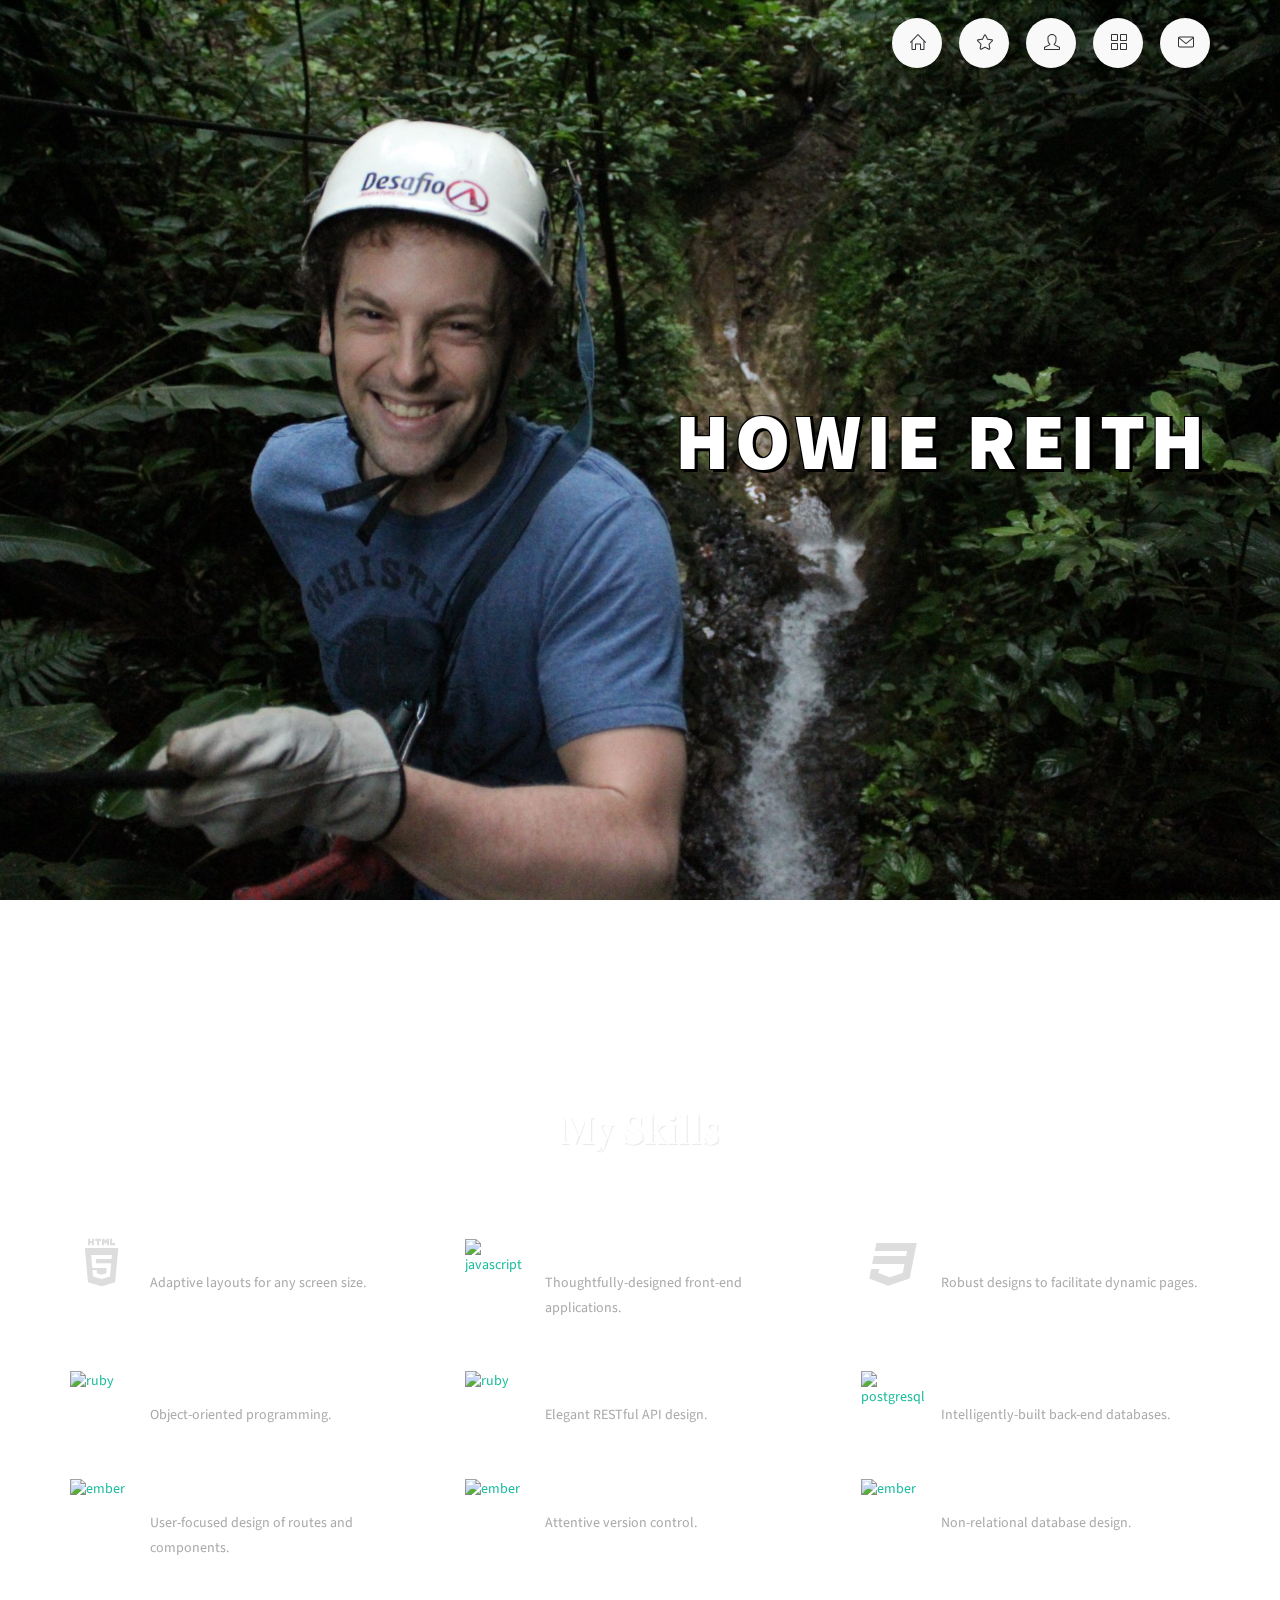
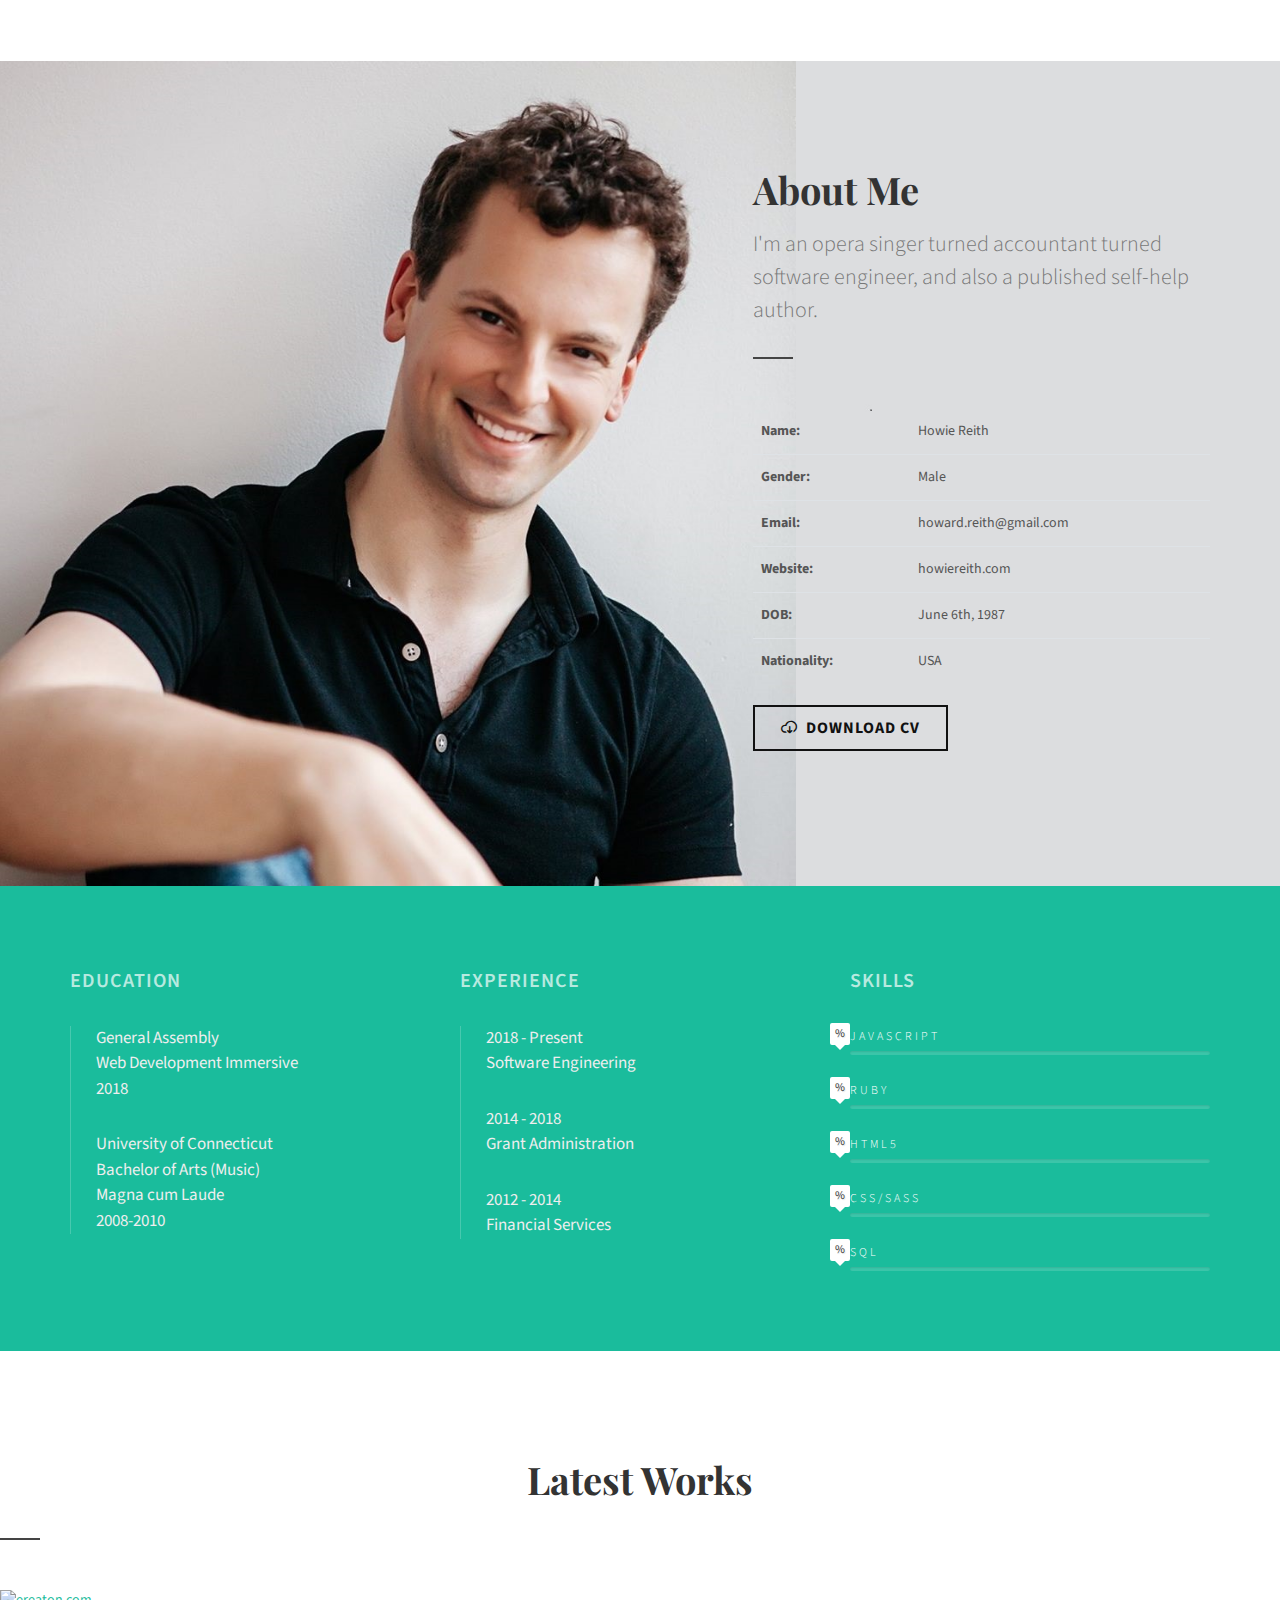
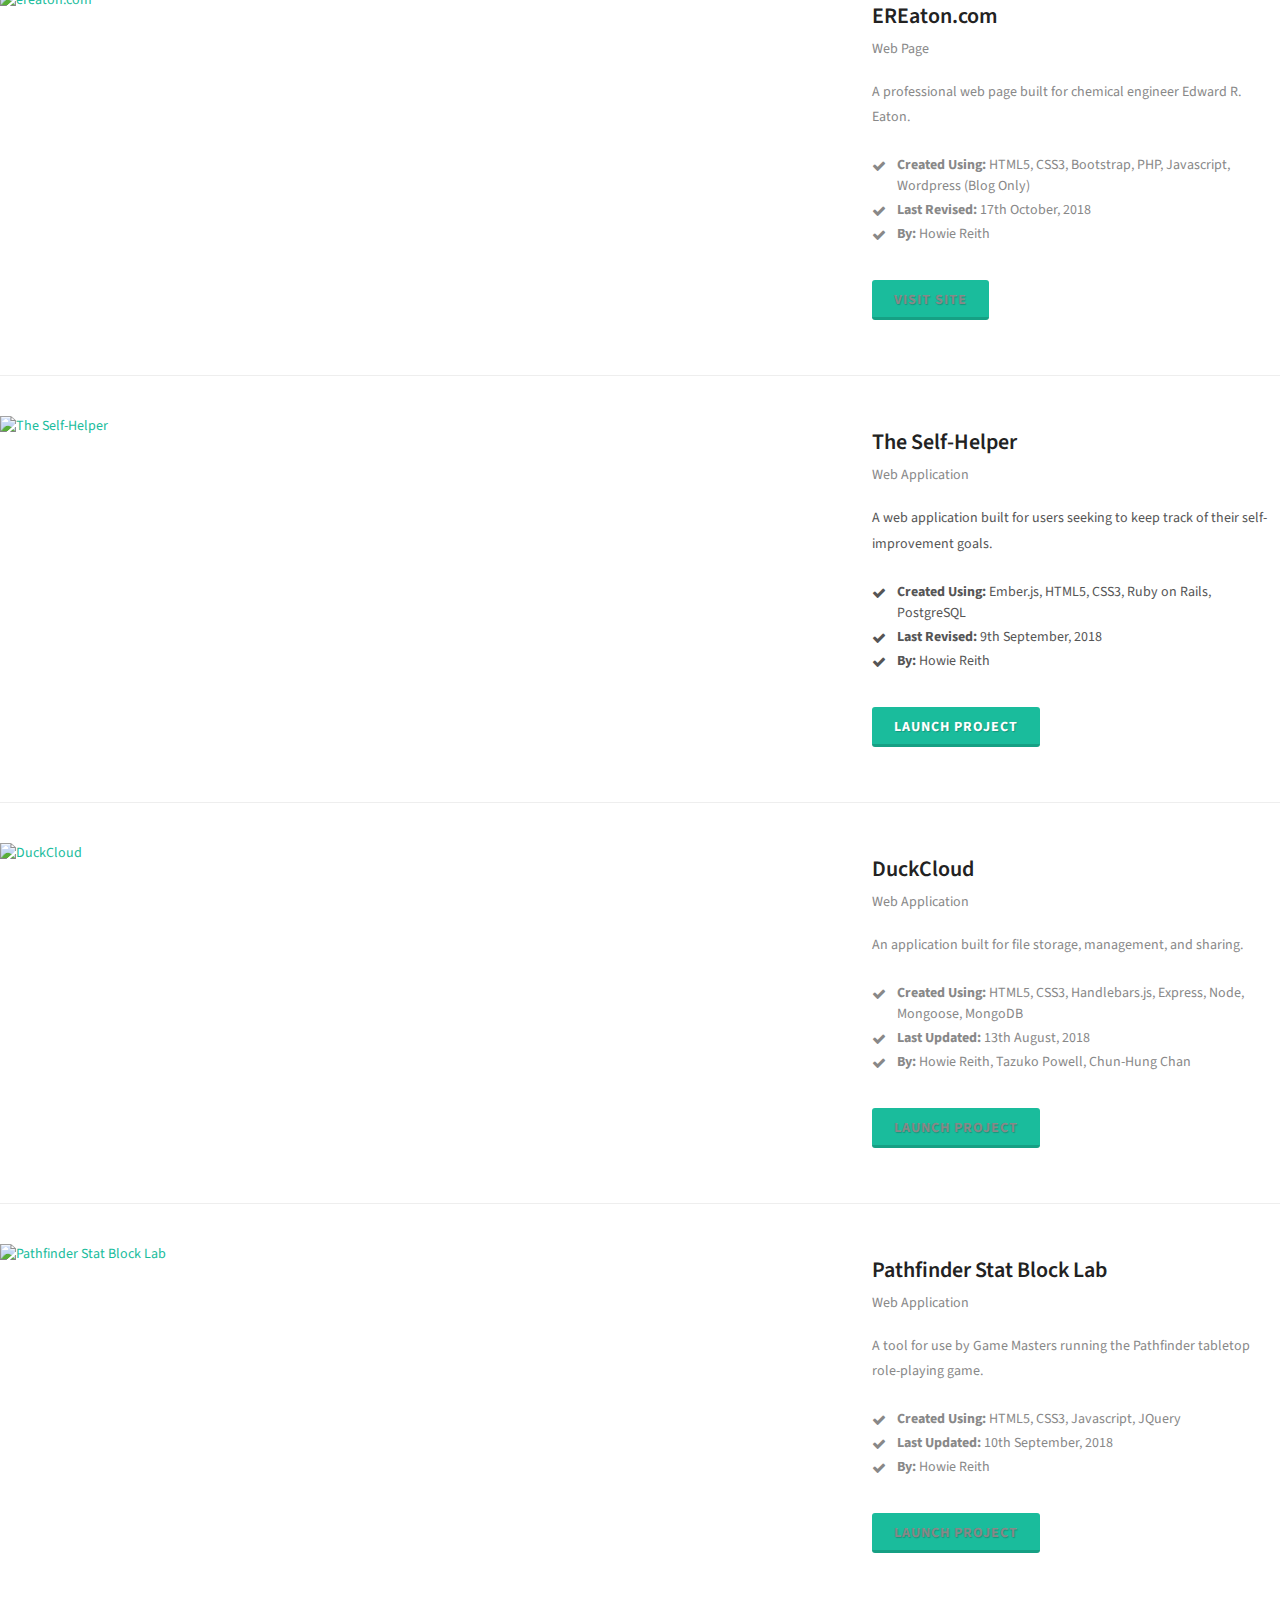
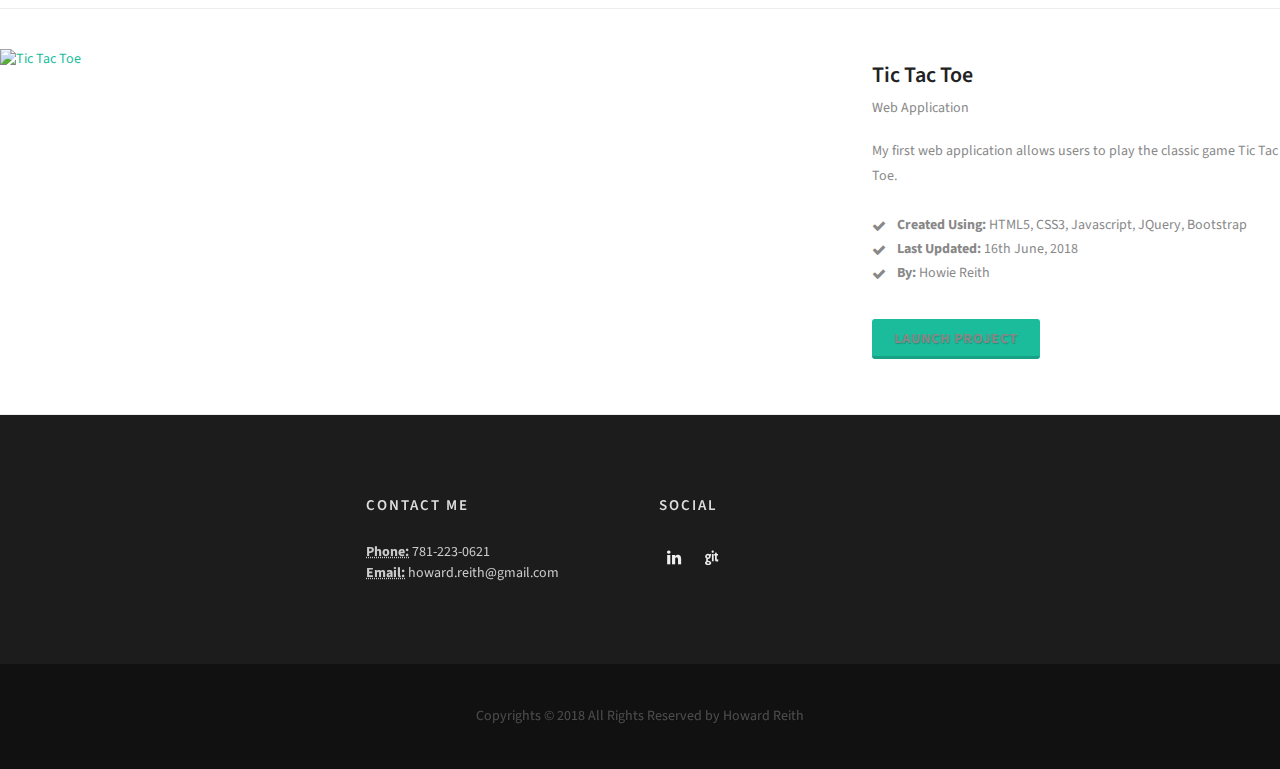
==== commit 754905ac: "Add links to index and fix self-helper" ====
--- a/index.html
+++ b/index.html
@@ -339,17 +339,17 @@
 
 						<article class="portfolio-item pf-media pf-icons clearfix">
 							<div class="portfolio-image">
-								<a href="portfolio-single.html">
+								<a href="ereaton.html">
 									<img src="images/howie-reith-ereaton.png" alt="ereaton.com">
 								</a>
 								<div class="portfolio-overlay">
 									<a href="images/howie-reith-ereaton.png" class="left-icon" data-lightbox="image"><i class="icon-line-plus"></i></a>
-									<a href="portfolio-single.html" class="right-icon"><i class="icon-line-ellipsis"></i></a>
+									<a href="ereaton.html" class="right-icon"><i class="icon-line-ellipsis"></i></a>
 								</div>
 							</div>
 							<div class="portfolio-desc">
-								<h3><a href="portfolio-single.html">EREaton.com</a></h3>
-								<span><a href="#">Web Page</a>
+								<h3><a href="ereaton.html">EREaton.com</a></h3>
+								<span><a href="ereaton.html">Web Page</a>
 								<p>A professional web page built for chemical engineer Edward R. Eaton.</p>
 								<ul class="iconlist">
 									<li><i class="icon-ok"></i> <strong>Created Using:</strong> HTML5, CSS3, Bootstrap, PHP, Javascript, Wordpress (Blog Only)</li>
@@ -362,17 +362,17 @@
 
 						<article class="portfolio-item pf-illustrations clearfix">
 							<div class="portfolio-image">
-								<a href="portfolio-single.html">
+								<a href="self-helper.html">
 									<img src="images/howie-reith-self-helper.png" alt="The Self-Helper">
 								</a>
 								<div class="portfolio-overlay">
 									<a href="images/howie-reith-self-helper.png" class="left-icon" data-lightbox="image"><i class="icon-line-plus"></i></a>
-									<a href="portfolio-single.html" class="right-icon"><i class="icon-line-ellipsis"></i></a>
+									<a href="self-helper.html" class="right-icon"><i class="icon-line-ellipsis"></i></a>
 								</div>
 							</div>
 							<div class="portfolio-desc">
-								<h3><a href="portfolio-single.html">The Self-Helper</a></h3>
-								<span><a href="#">Web Application</a></span>
+								<h3><a href="self-helper.html">The Self-Helper</a></h3>
+								<span><a href="self-helper.html">Web Application</a></span>
 								<p>A web application built for users seeking to keep track of their self-improvement goals.</p>
 								<ul class="iconlist">
 									<li><i class="icon-ok"></i> <strong>Created Using:</strong> Ember.js, HTML5, CSS3, Ruby on Rails, PostgreSQL</li>
@@ -385,17 +385,17 @@
 
 						<article class="portfolio-item pf-graphics pf-uielements clearfix">
 							<div class="portfolio-image">
-								<a href="#">
+								<a href="duckcloud.html">
 									<img src="images/howie-reith-duckcloud.png" alt="DuckCloud">
 								</a>
 								<div class="portfolio-overlay">
 									<a href="images/howie-reith-duckcloud.png" class="left-icon" data-lightbox="image"><i class="icon-line-plus"></i></a>
-									<a href="portfolio-single.html" class="right-icon"><i class="icon-line-ellipsis"></i></a>
+									<a href="duckcloud.html" class="right-icon"><i class="icon-line-ellipsis"></i></a>
 								</div>
 							</div>
 							<div class="portfolio-desc">
-								<h3><a href="portfolio-single.html">DuckCloud</a></h3>
-								<span><a href="#">Web Application</a>
+								<h3><a href="duckcloud.html">DuckCloud</a></h3>
+								<span><a href="duckcloud.html">Web Application</a>
 								<p>An application built for file storage, management, and sharing.</p>
 								<ul class="iconlist">
 									<li><i class="icon-ok"></i> <strong>Created Using:</strong> HTML5, CSS3, Handlebars.js, Express, Node, Mongoose, MongoDB</li>
@@ -408,17 +408,17 @@
 
 						<article class="portfolio-item pf-uielements pf-media clearfix">
 							<div class="portfolio-image">
-								<a href="portfolio-single.html">
+								<a href="pathfinder.html">
 									<img src="images/howie-reith-pathfinder.png" alt="Pathfinder Stat Block Lab">
 								</a>
 								<div class="portfolio-overlay">
 									<a href="images/howie-reith-pathfinder.png" class="left-icon" data-lightbox="image"><i class="icon-line-plus"></i></a>
-									<a href="portfolio-single.html" class="right-icon"><i class="icon-line-ellipsis"></i></a>
+									<a href="pathfinder.html" class="right-icon"><i class="icon-line-ellipsis"></i></a>
 								</div>
 							</div>
 							<div class="portfolio-desc">
-								<h3><a href="portfolio-single.html">Pathfinder Stat Block Lab</a></h3>
-								<span><a href="#">Web Application</a>
+								<h3><a href="pathfinder.html">Pathfinder Stat Block Lab</a></h3>
+								<span><a href="pathfinder.html">Web Application</a>
 								<p>A tool for use by Game Masters running the Pathfinder tabletop role-playing game.</p>
 								<ul class="iconlist">
 									<li><i class="icon-ok"></i> <strong>Created Using:</strong> HTML5, CSS3, Javascript, JQuery</li>
@@ -431,17 +431,17 @@
 
 						<article class="portfolio-item pf-uielements pf-media clearfix">
 							<div class="portfolio-image">
-								<a href="portfolio-single.html">
+								<a href="tictactoe.html">
 									<img src="images/howie-reith-tictactoe.png" alt="Tic Tac Toe">
 								</a>
 								<div class="portfolio-overlay">
 									<a href="images/howie-reith-tictactoe.png" class="left-icon" data-lightbox="image"><i class="icon-line-plus"></i></a>
-									<a href="portfolio-single.html" class="right-icon"><i class="icon-line-ellipsis"></i></a>
+									<a href="tictactoe.html" class="right-icon"><i class="icon-line-ellipsis"></i></a>
 								</div>
 							</div>
 							<div class="portfolio-desc">
-								<h3><a href="portfolio-single.html">Pathfinder Stat Block Lab</a></h3>
-								<span><a href="#">Web Application</a>
+								<h3><a href="tictactoe.html">Tic Tac Toe</a></h3>
+								<span><a href="tictactoe.html">Web Application</a>
 								<p>My first web application allows users to play the classic game Tic Tac Toe.</p>
 								<ul class="iconlist">
 									<li><i class="icon-ok"></i> <strong>Created Using:</strong> HTML5, CSS3, Javascript, JQuery, Bootstrap</li>
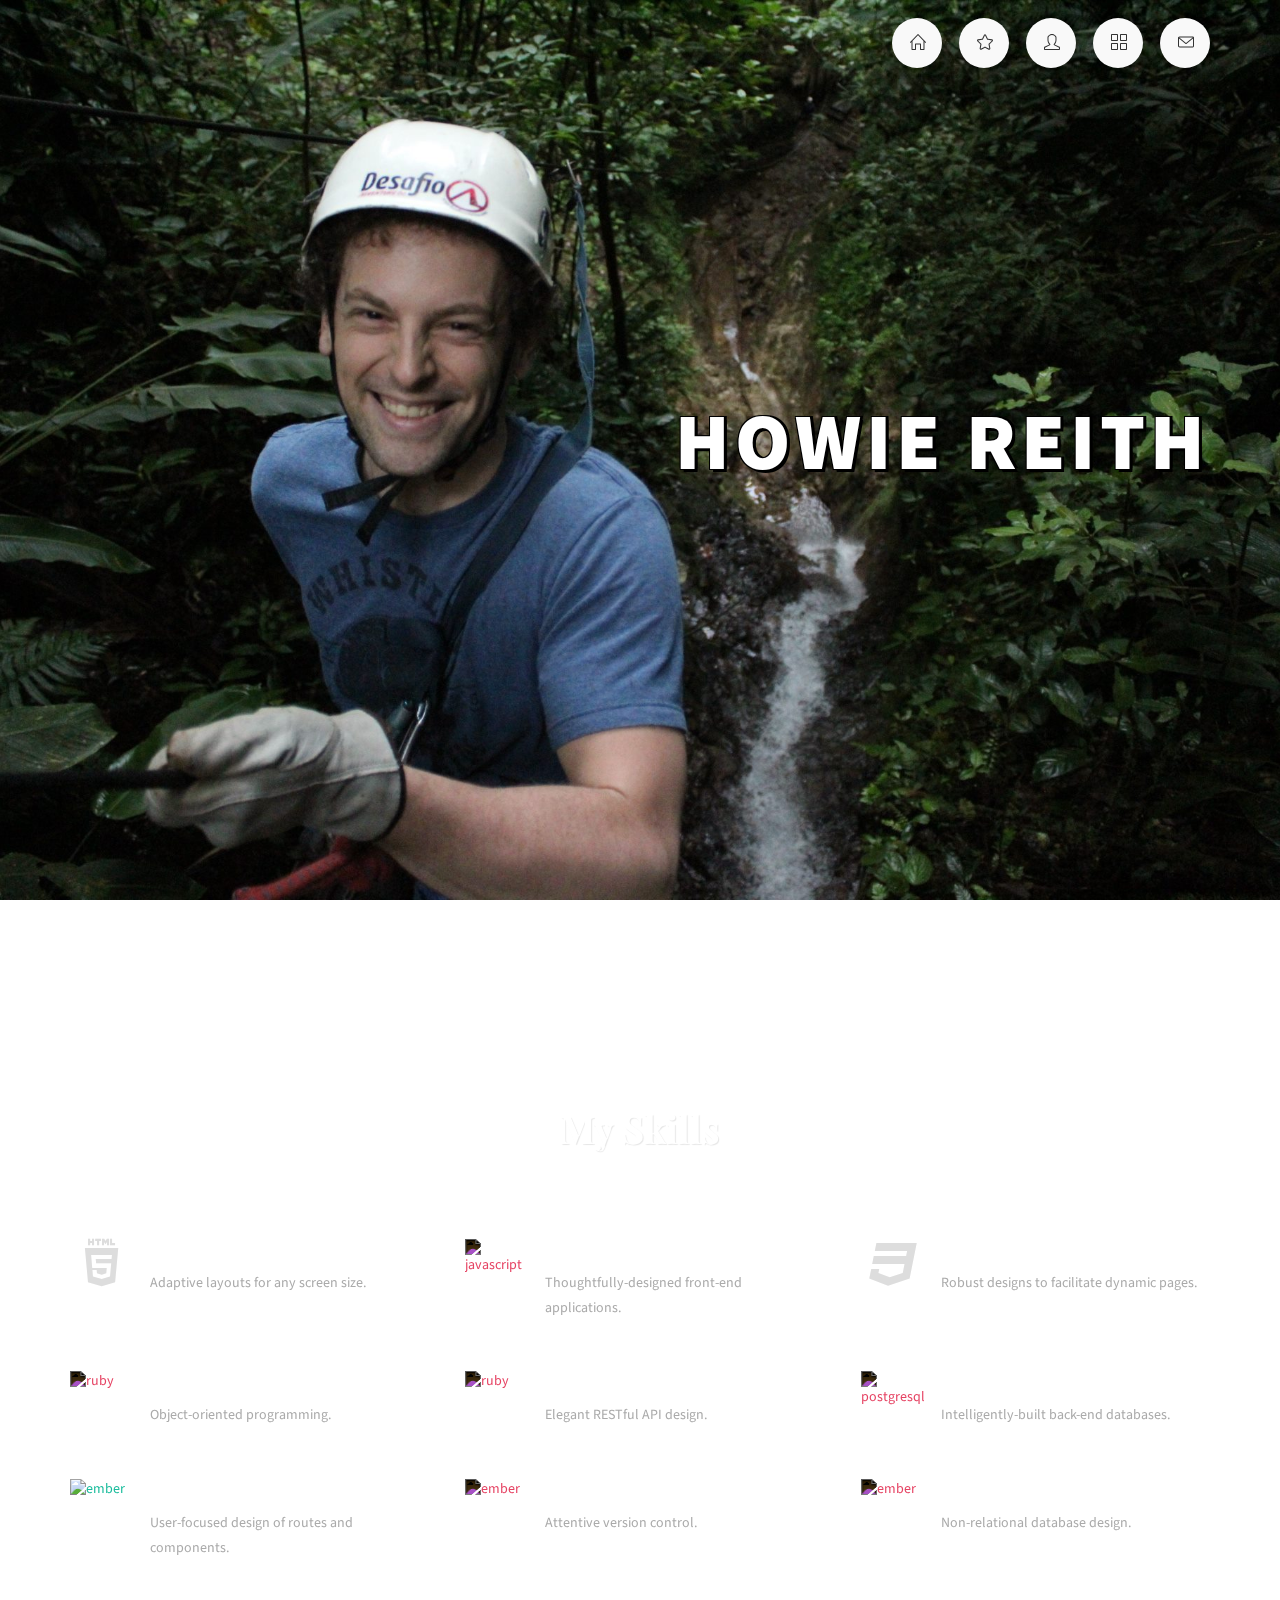
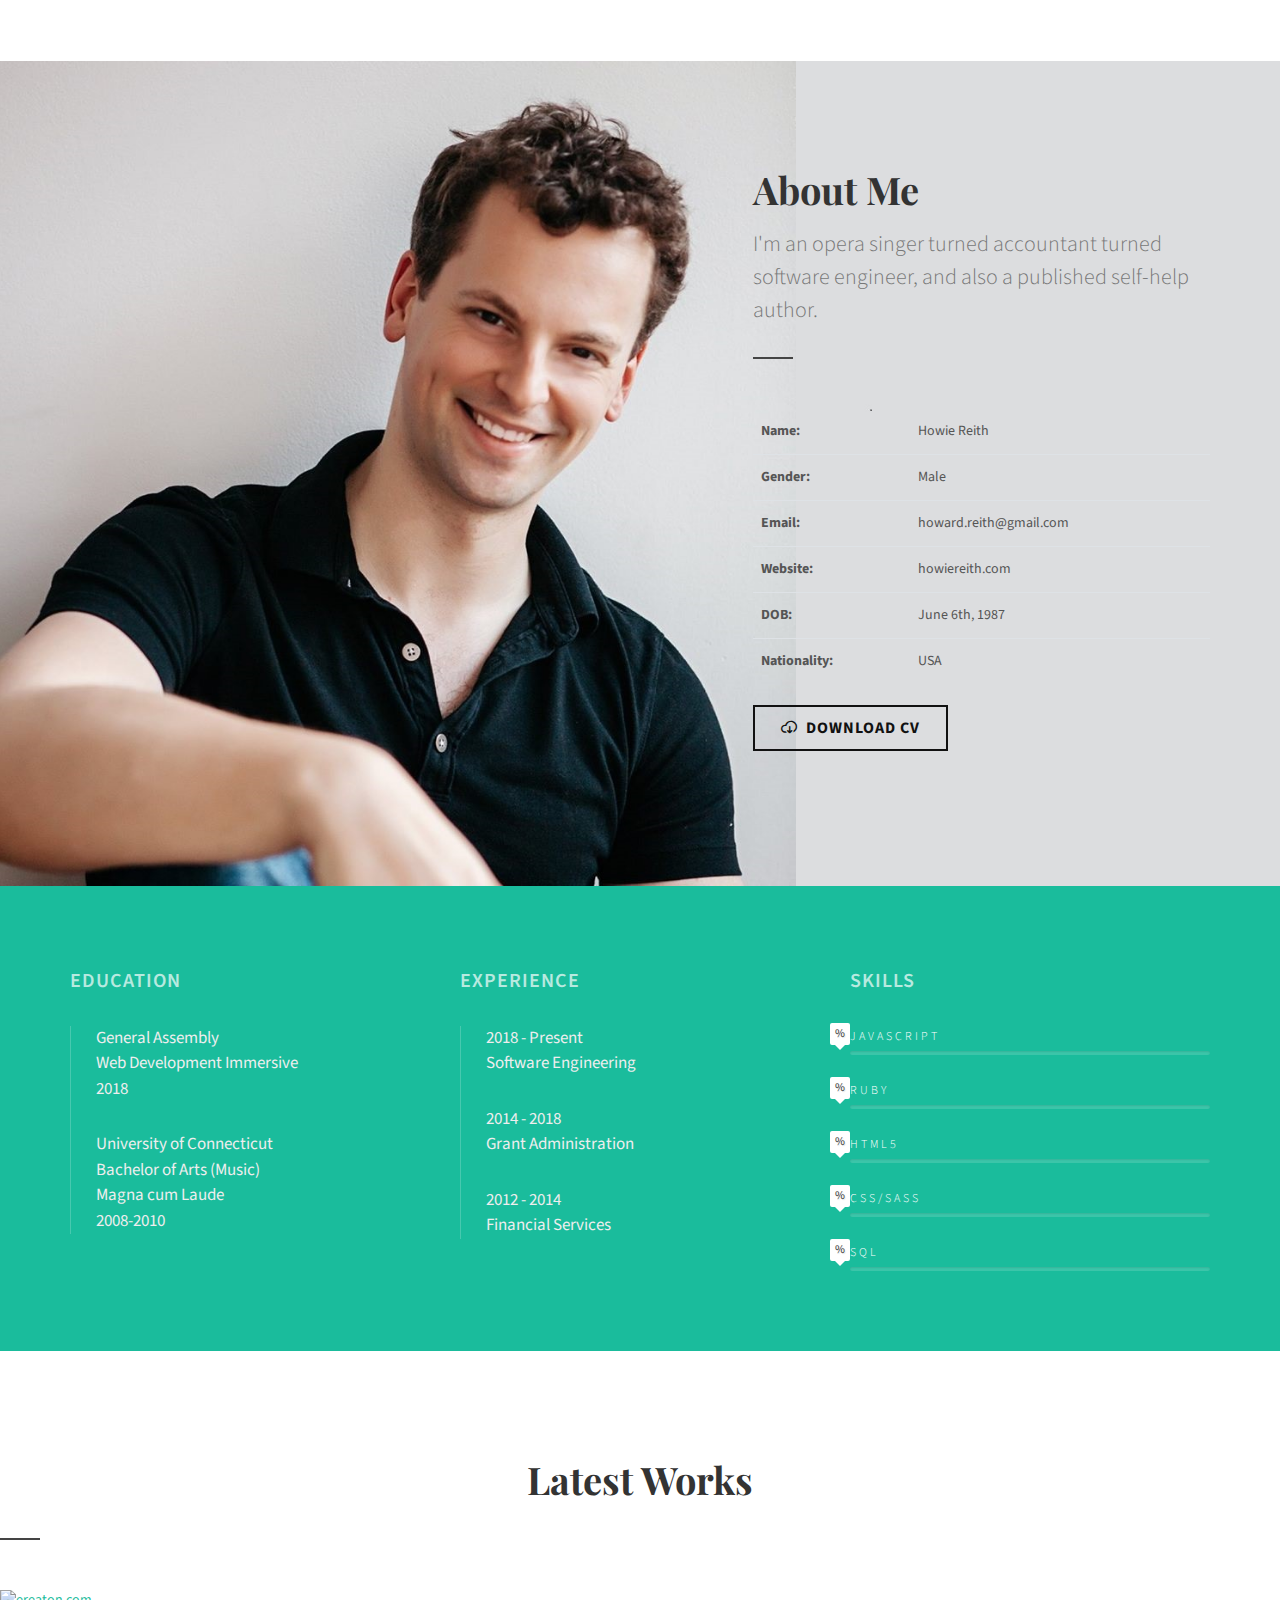
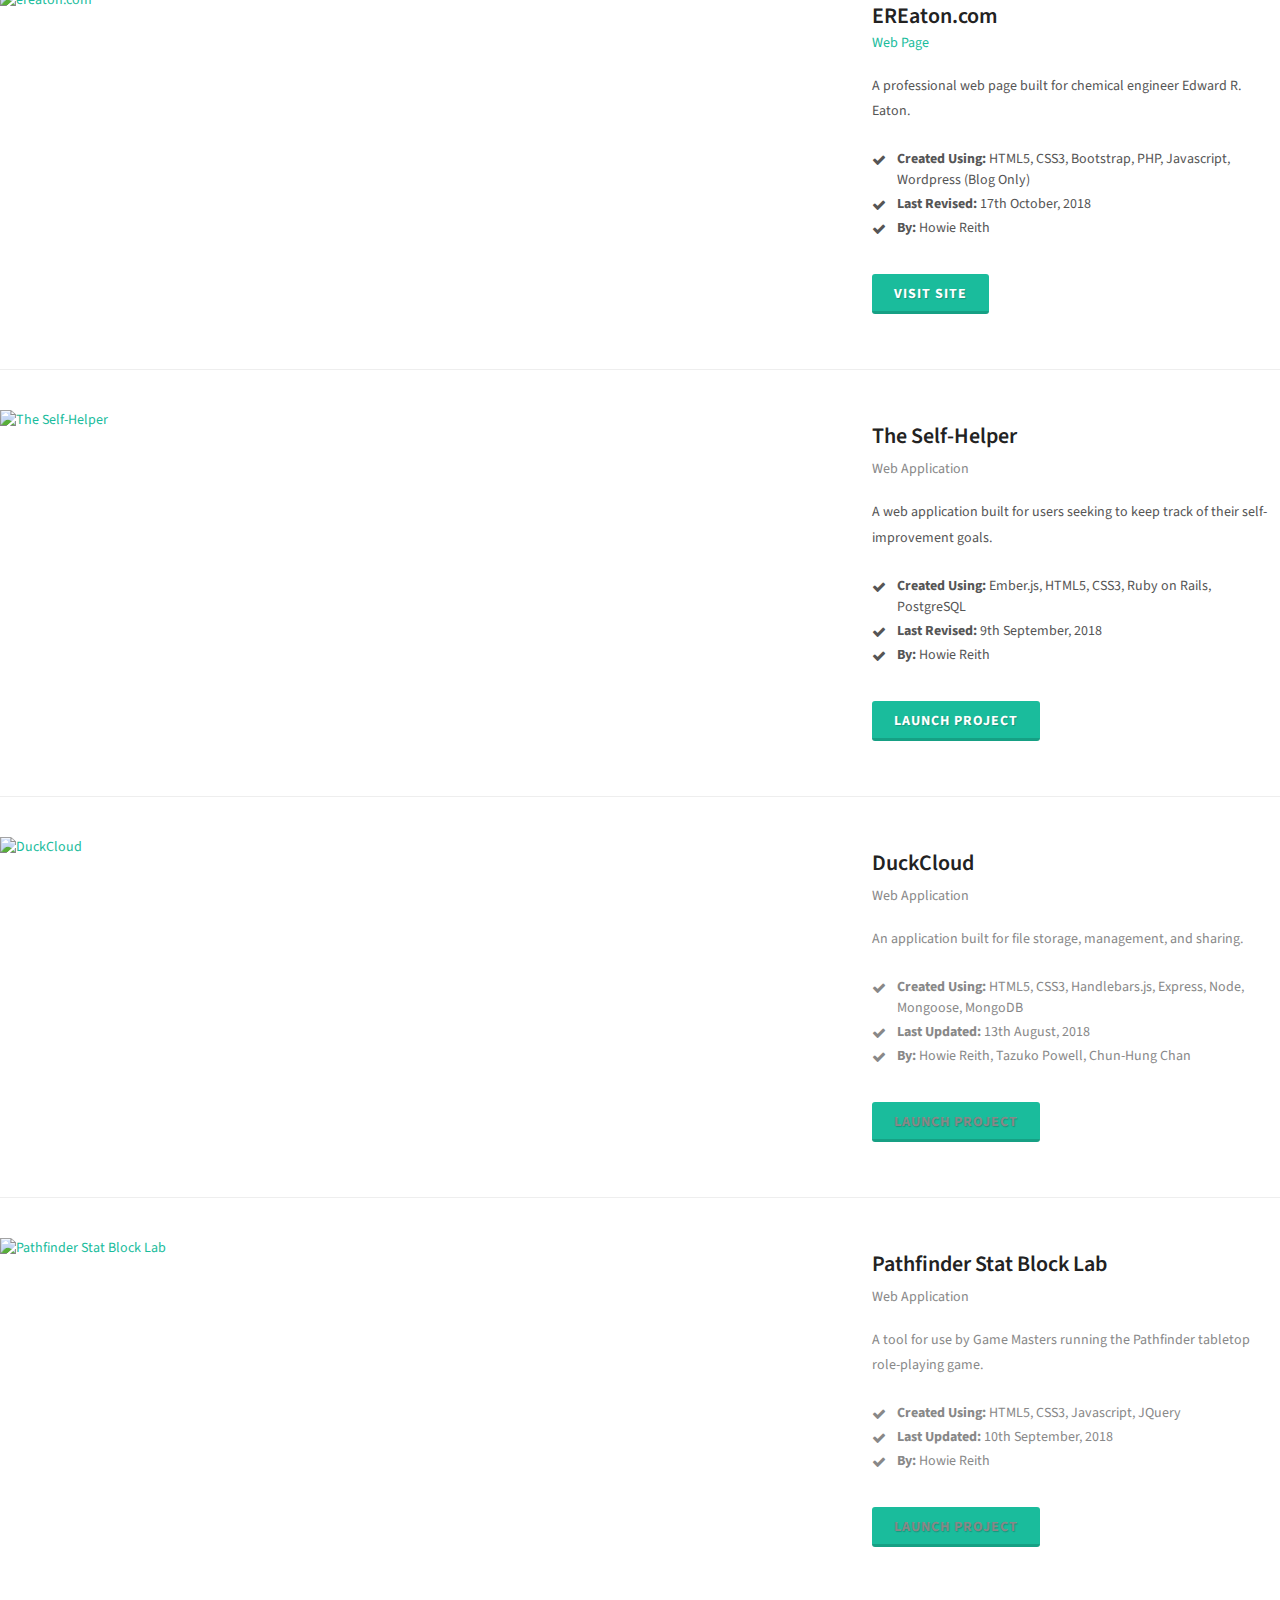
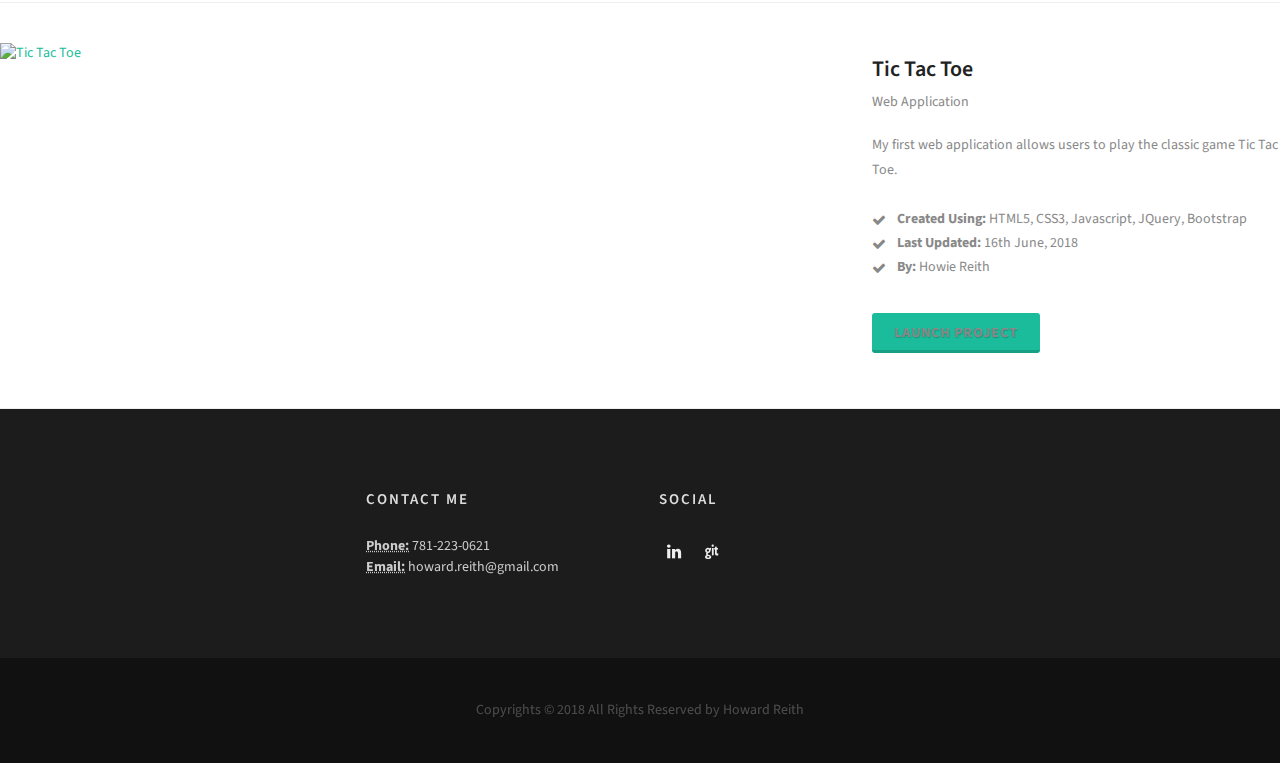
==== commit 98e19a5f: "Fix left margin on project descriptions" ====
--- a/index.html
+++ b/index.html
@@ -114,7 +114,7 @@
 						<div class="col_one_third">
 							<div class="feature-box fbox-plain">
 								<div class="fbox-icon">
-									<a href="#"><img src='css/fonts/javascript.svg' alt='javascript' class='invert'></a>
+									<img src='css/fonts/javascript.svg' alt='javascript' class='invert'></a>
 								</div>
 								<h3 class="t400 ls2" style="color: #FFF">Javascript</h3>
 								<p style="color:#AAA;">Thoughtfully-designed front-end applications.</p>
@@ -124,7 +124,7 @@
 						<div class="col_one_third col_last">
 							<div class="feature-box fbox-plain">
 								<div class="fbox-icon">
-									<a href="#"><i class="icon-css3" style="color: #DDD"></i></a>
+									<i class="icon-css3" style="color: #DDD"></i></a>
 								</div>
 								<h3 class="t400 ls2" style="color: #FFF">CSS3</h3>
 								<p style="color:#AAA;">Robust designs to facilitate dynamic pages.</p>
@@ -136,7 +136,7 @@
 						<div class="col_one_third">
 							<div class="feature-box fbox-plain">
 								<div class="fbox-icon">
-									<a href="#"><img src='css/fonts/ruby.svg' alt='ruby' class='invert'></a>
+									<img src='css/fonts/ruby.svg' alt='ruby' class='invert'></a>
 								</div>
 								<h3 class="t400 ls2" style="color: #FFF">Ruby</h3>
 								<p style="color:#AAA;">Object-oriented programming.</p>
@@ -146,7 +146,7 @@
 						<div class="col_one_third">
 							<div class="feature-box fbox-plain">
 								<div class="fbox-icon">
-									<a href="#"><img src='css/fonts/rails.svg' alt='ruby' class='invert'></a>
+									<img src='css/fonts/rails.svg' alt='ruby' class='invert'></a>
 								</div>
 								<h3 class="t400 ls2" style="color: #FFF">Rails</h3>
 								<p style="color:#AAA;">Elegant RESTful API design.</p>
@@ -156,7 +156,7 @@
 						<div class="col_one_third col_last">
 							<div class="feature-box fbox-plain">
 								<div class="fbox-icon">
-									<a href="#"><img src='css/fonts/postgresql.svg' alt='postgresql' class='invert'></a>
+									<img src='css/fonts/postgresql.svg' alt='postgresql' class='invert'></a>
 								</div>
 								<h3 class="t400 ls2" style="color: #FFF">PostgreSQL</h3>
 								<p style="color:#AAA;">Intelligently-built back-end databases.</p>
@@ -168,7 +168,7 @@
 						<div class="col_one_third">
 							<div class="feature-box fbox-plain">
 								<div class="fbox-icon">
-									<a href="#"><img src='css/fonts/ember.svg' alt='ember'></a>
+									<img src='css/fonts/ember.svg' alt='ember'></a>
 								</div>
 								<h3 class="t400 ls2" style="color: #FFF">Ember.js</h3>
 								<p style="color:#AAA;">User-focused design of routes and components.</p>
@@ -178,7 +178,7 @@
 						<div class="col_one_third">
 							<div class="feature-box fbox-plain">
 								<div class="fbox-icon">
-									<a href="#"><img src='css/fonts/github.png' alt='ember' class='invert'></a>
+									<img src='css/fonts/github.png' alt='ember' class='invert'></a>
 								</div>
 								<h3 class="t400 ls2" style="color: #FFF">Github</h3>
 								<p style="color:#AAA;">Attentive version control.</p>
@@ -188,7 +188,7 @@
 						<div class="col_one_third col_last">
 							<div class="feature-box fbox-plain">
 								<div class="fbox-icon">
-									<a href="#"><img src='css/fonts/mongodb.png' alt='ember' class='invert'></a>
+									<img src='css/fonts/mongodb.png' alt='ember' class='invert'></a>
 								</div>
 								<h3 class="t400 ls2" style="color: #FFF">MongoDB</h3>
 								<p style="color:#AAA;">Non-relational database design.</p>
@@ -349,7 +349,7 @@
 							</div>
 							<div class="portfolio-desc">
 								<h3><a href="ereaton.html">EREaton.com</a></h3>
-								<span><a href="ereaton.html">Web Page</a>
+								<a href="ereaton.html">Web Page</a>
 								<p>A professional web page built for chemical engineer Edward R. Eaton.</p>
 								<ul class="iconlist">
 									<li><i class="icon-ok"></i> <strong>Created Using:</strong> HTML5, CSS3, Bootstrap, PHP, Javascript, Wordpress (Blog Only)</li>
@@ -394,7 +394,7 @@
 								</div>
 							</div>
 							<div class="portfolio-desc">
-								<h3><a href="duckcloud.html">DuckCloud</a></h3>
+								<h3 class='add-padding'><a href="duckcloud.html">DuckCloud</a></h3>
 								<span><a href="duckcloud.html">Web Application</a>
 								<p>An application built for file storage, management, and sharing.</p>
 								<ul class="iconlist">
--- a/css/custom.css
+++ b/css/custom.css
@@ -5,6 +5,25 @@
 	Overwriting Default Theme Styles for Better Hanlding Updates
 -----------------------------------------------------------------*/
 
+.invert {
+  filter: invert(100%);
+}
 
+@media only screen and (max-width: 990px) {
+  .portfolio-desc {
+    margin-left: 2%;
+    width: 96%;
+  }
 
+  .portfolio-desc p {
+    margin-right: 2% !important;
+  }
 
+  .portfolio-desc li {
+    margin-right: 2% !important;
+  }
+
+  .margin-compensate {
+    margin-right: 2% !important;
+  }
+}
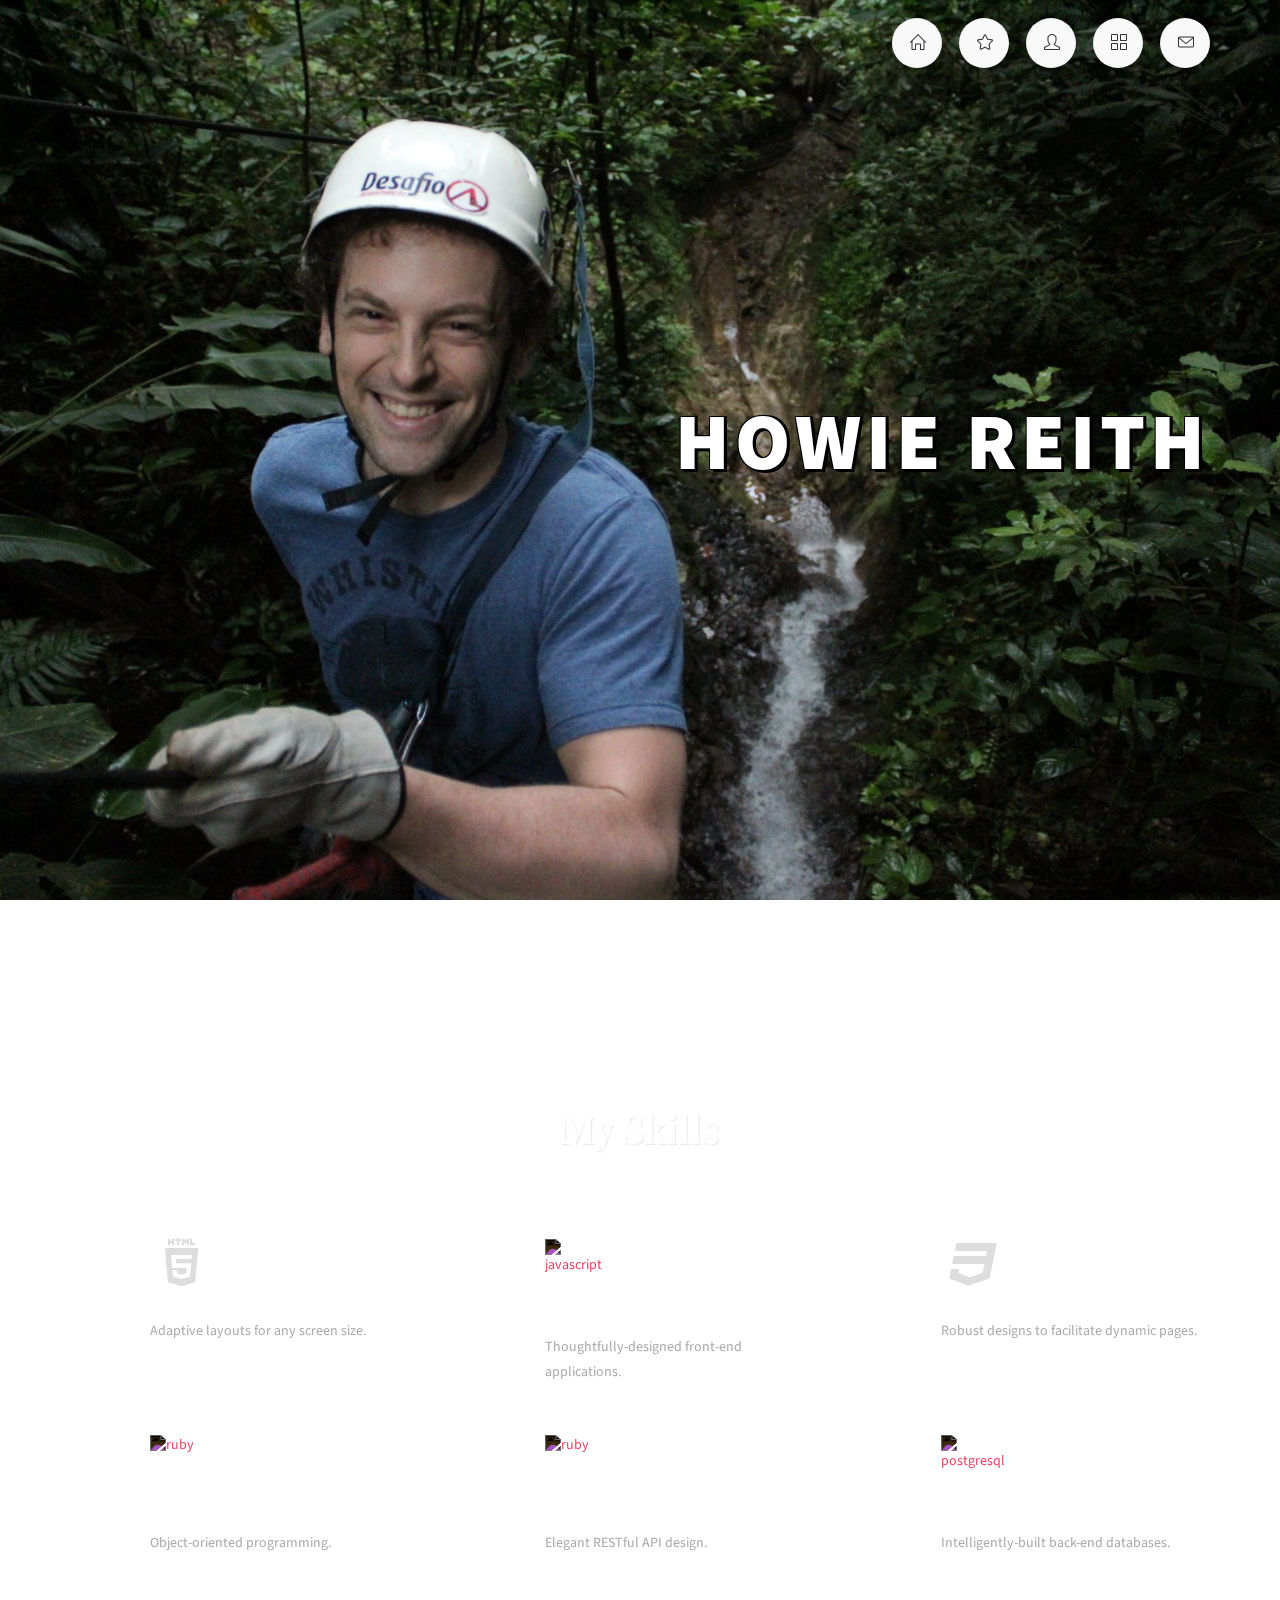
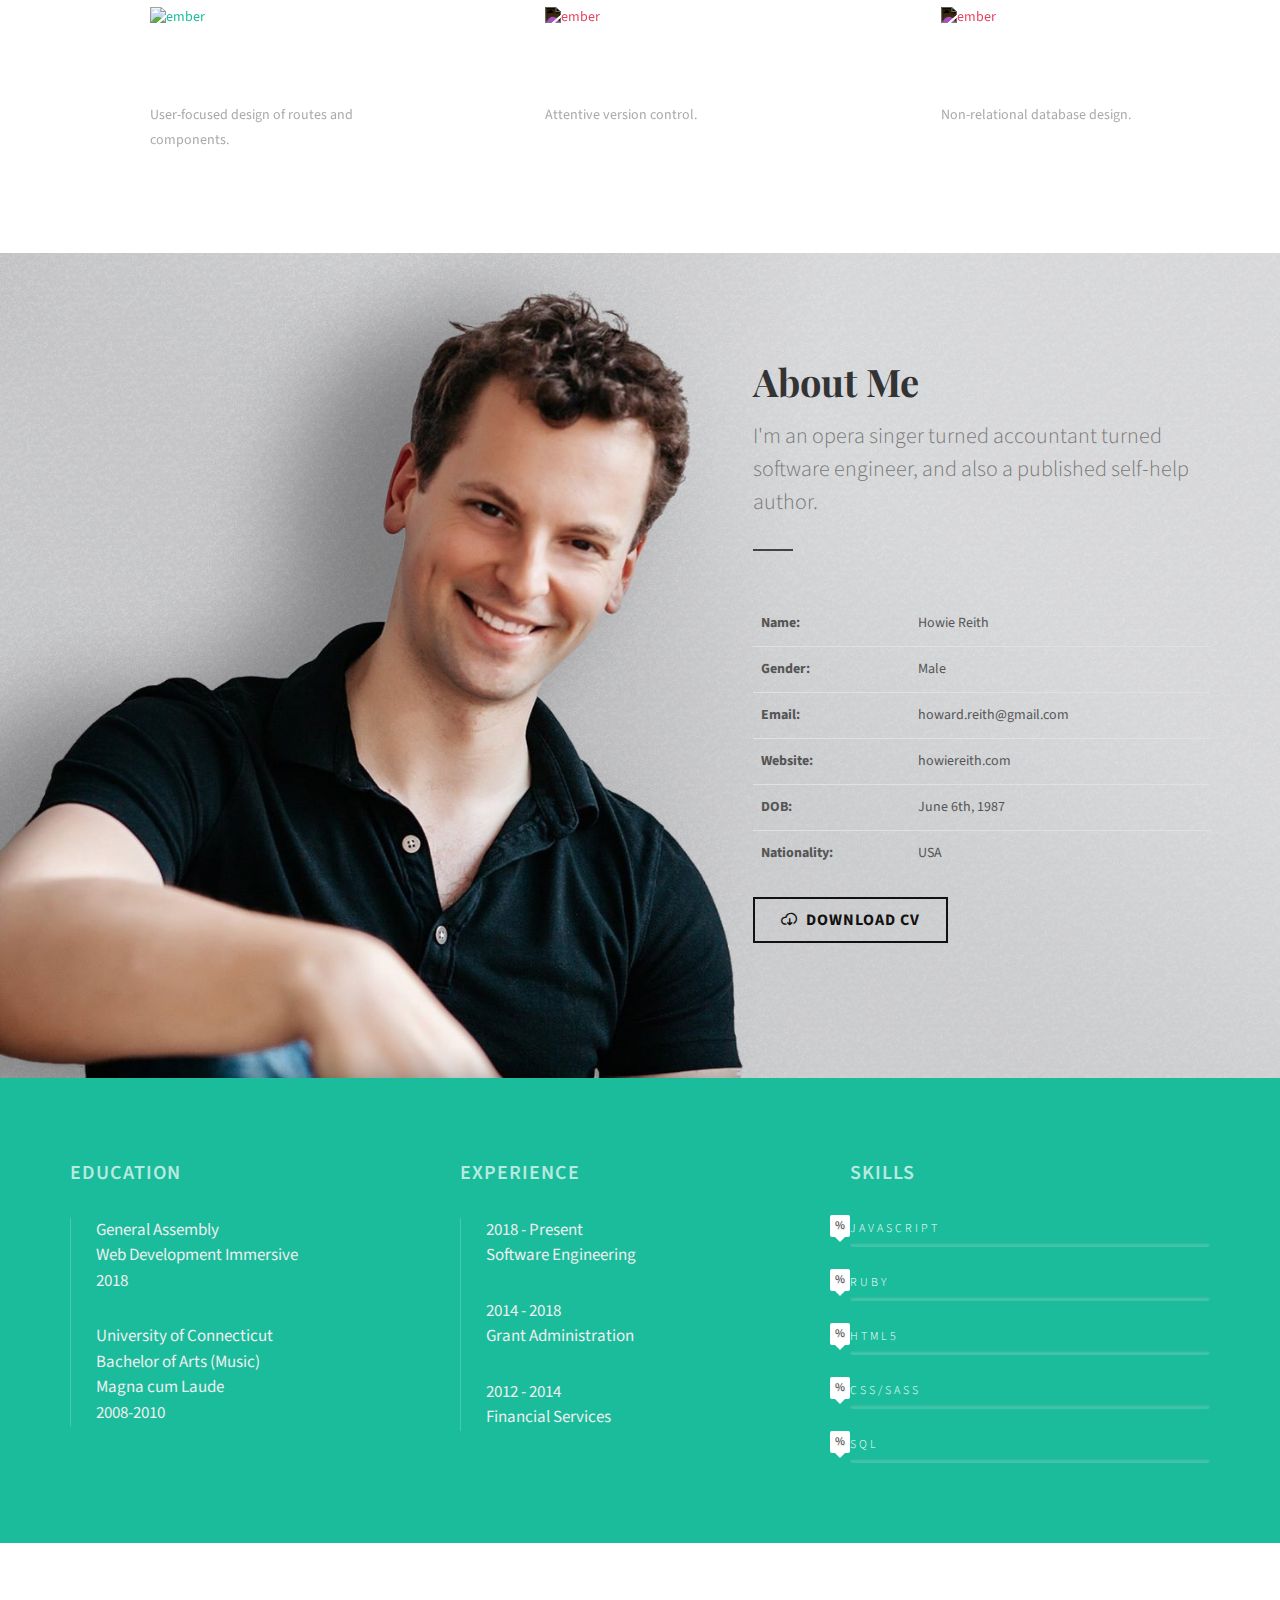
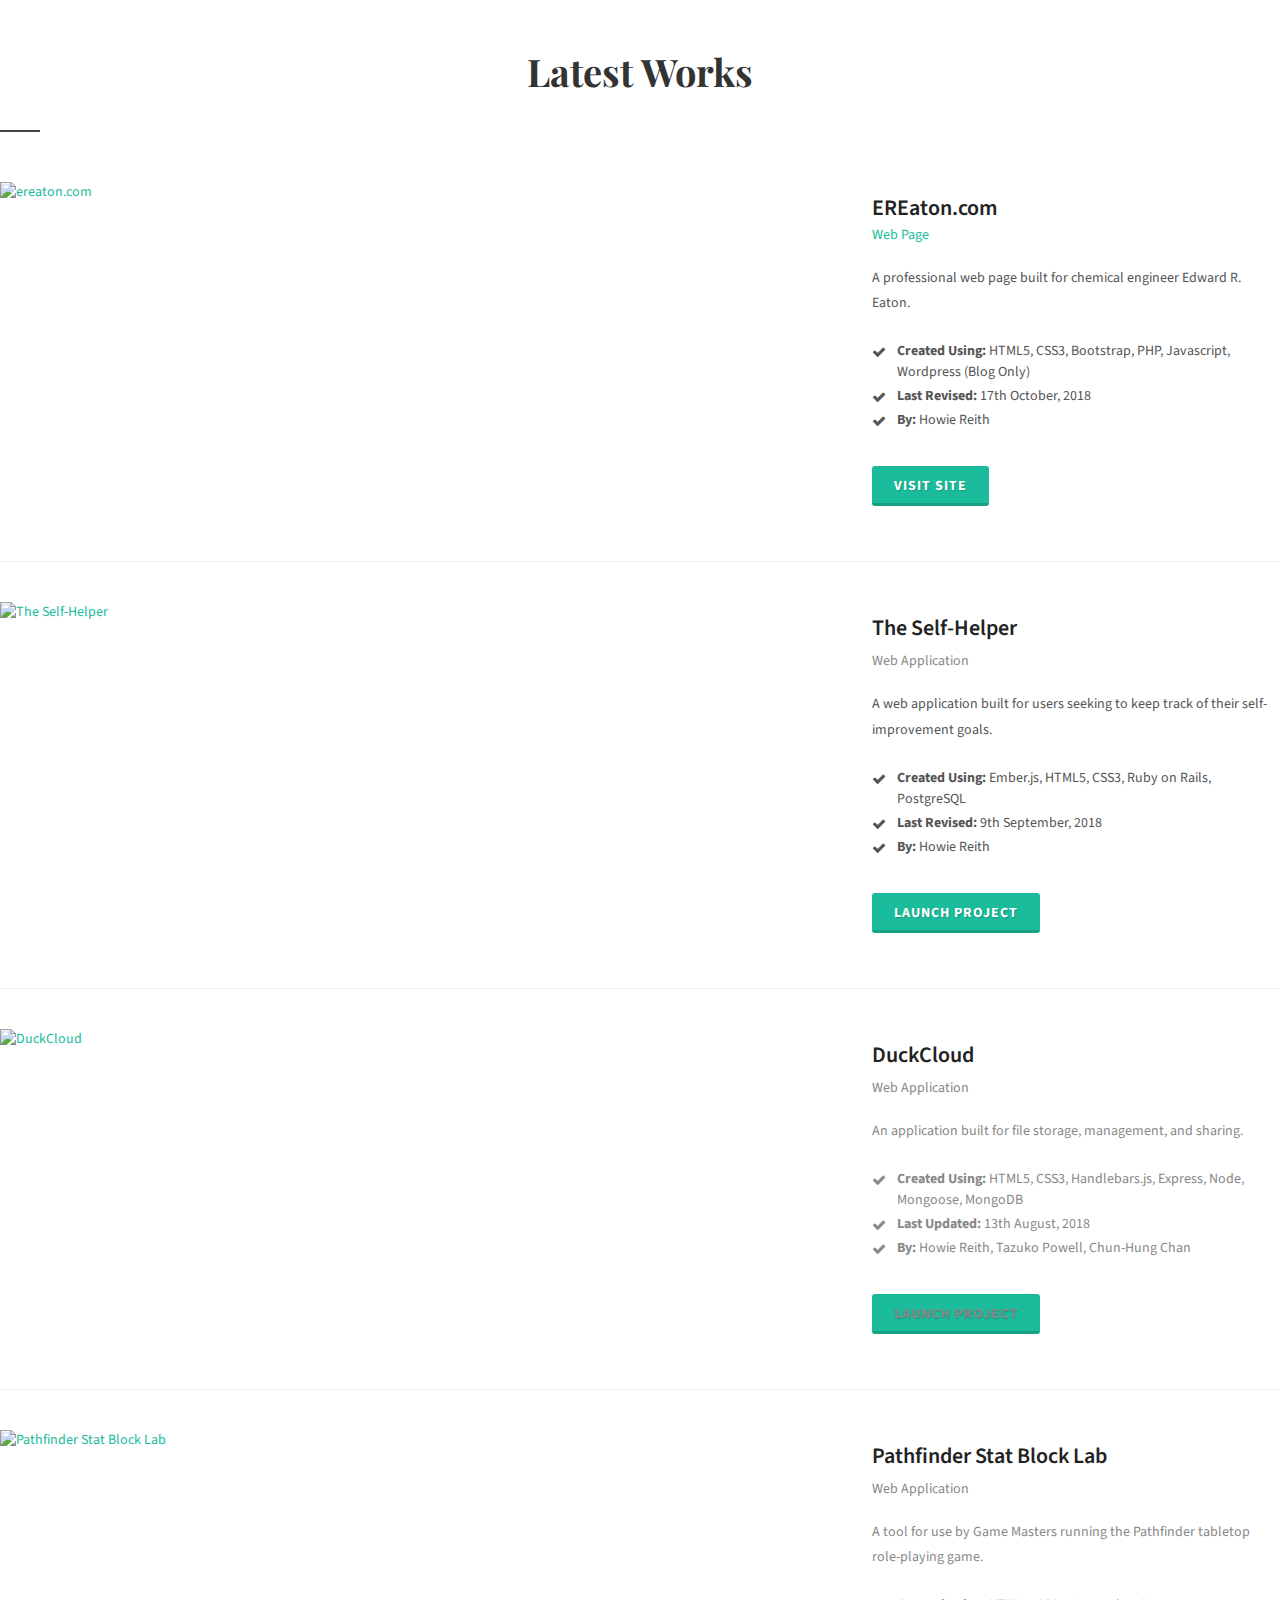
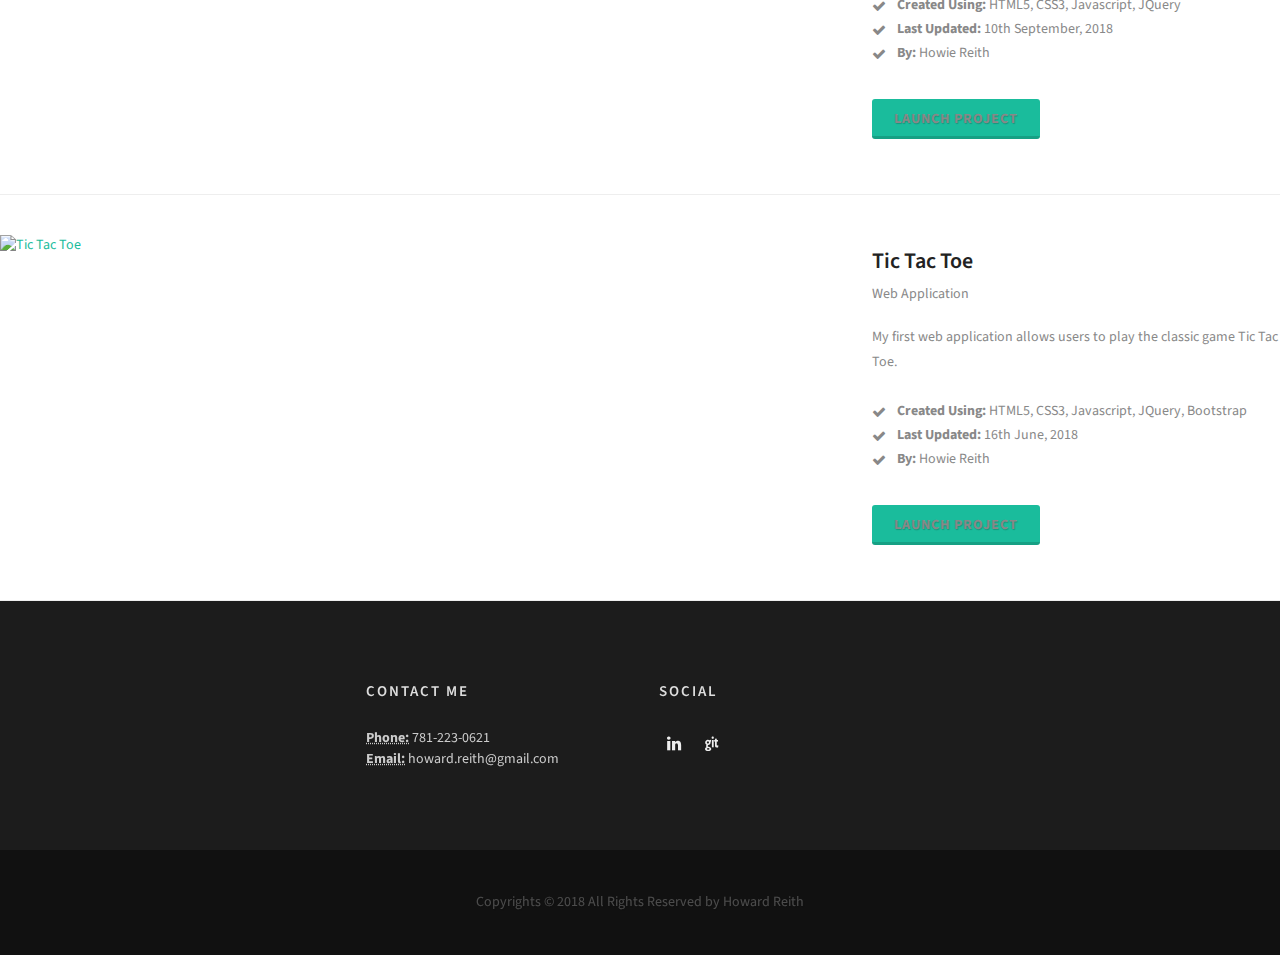
==== commit 5bc4b579: "updated css to eliminate position issues for f-box icons and added https font downloads" ====
--- a/index.html
+++ b/index.html
@@ -7,7 +7,7 @@
 
 	<!-- Stylesheets
 	============================================= -->
-	<link href="http://fonts.googleapis.com/css?family=Source+Sans+Pro:300,400,400italic,600,700,900|Playfair+Display:400,700" rel="stylesheet" type="text/css" />
+	<link href="https://fonts.googleapis.com/css?family=Source+Sans+Pro:300,400,400italic,600,700,900|Playfair+Display:400,700" rel="stylesheet" type="text/css" />
 	<link rel="stylesheet" href="css/bootstrap.css" type="text/css" />
 	<link rel="stylesheet" href="style.css" type="text/css" />
 	<link rel="stylesheet" href="css/dark.css" type="text/css" />
@@ -104,7 +104,7 @@
 						<div class="col_one_third">
 							<div class="feature-box fbox-plain">
 								<div class="fbox-icon">
-									<a href="#"><i class="icon-html5" style="color: #DDD"></i></a>
+									<i class="icon-html5" style="color: #DDD"></i></a>
 								</div>
 								<h3 class="t400 ls2" style="color: #FFF">HTML5</h3>
 								<p style="color:#AAA;">Adaptive layouts for any screen size.</p>
--- a/style.css
+++ b/style.css
@@ -7447,7 +7447,7 @@
 
 .feature-box .fbox-icon {
 	display: block;
-	position: absolute;
+	/* position: absolute; */
 	width: 64px;
 	height: 64px;
 	top: 0;
